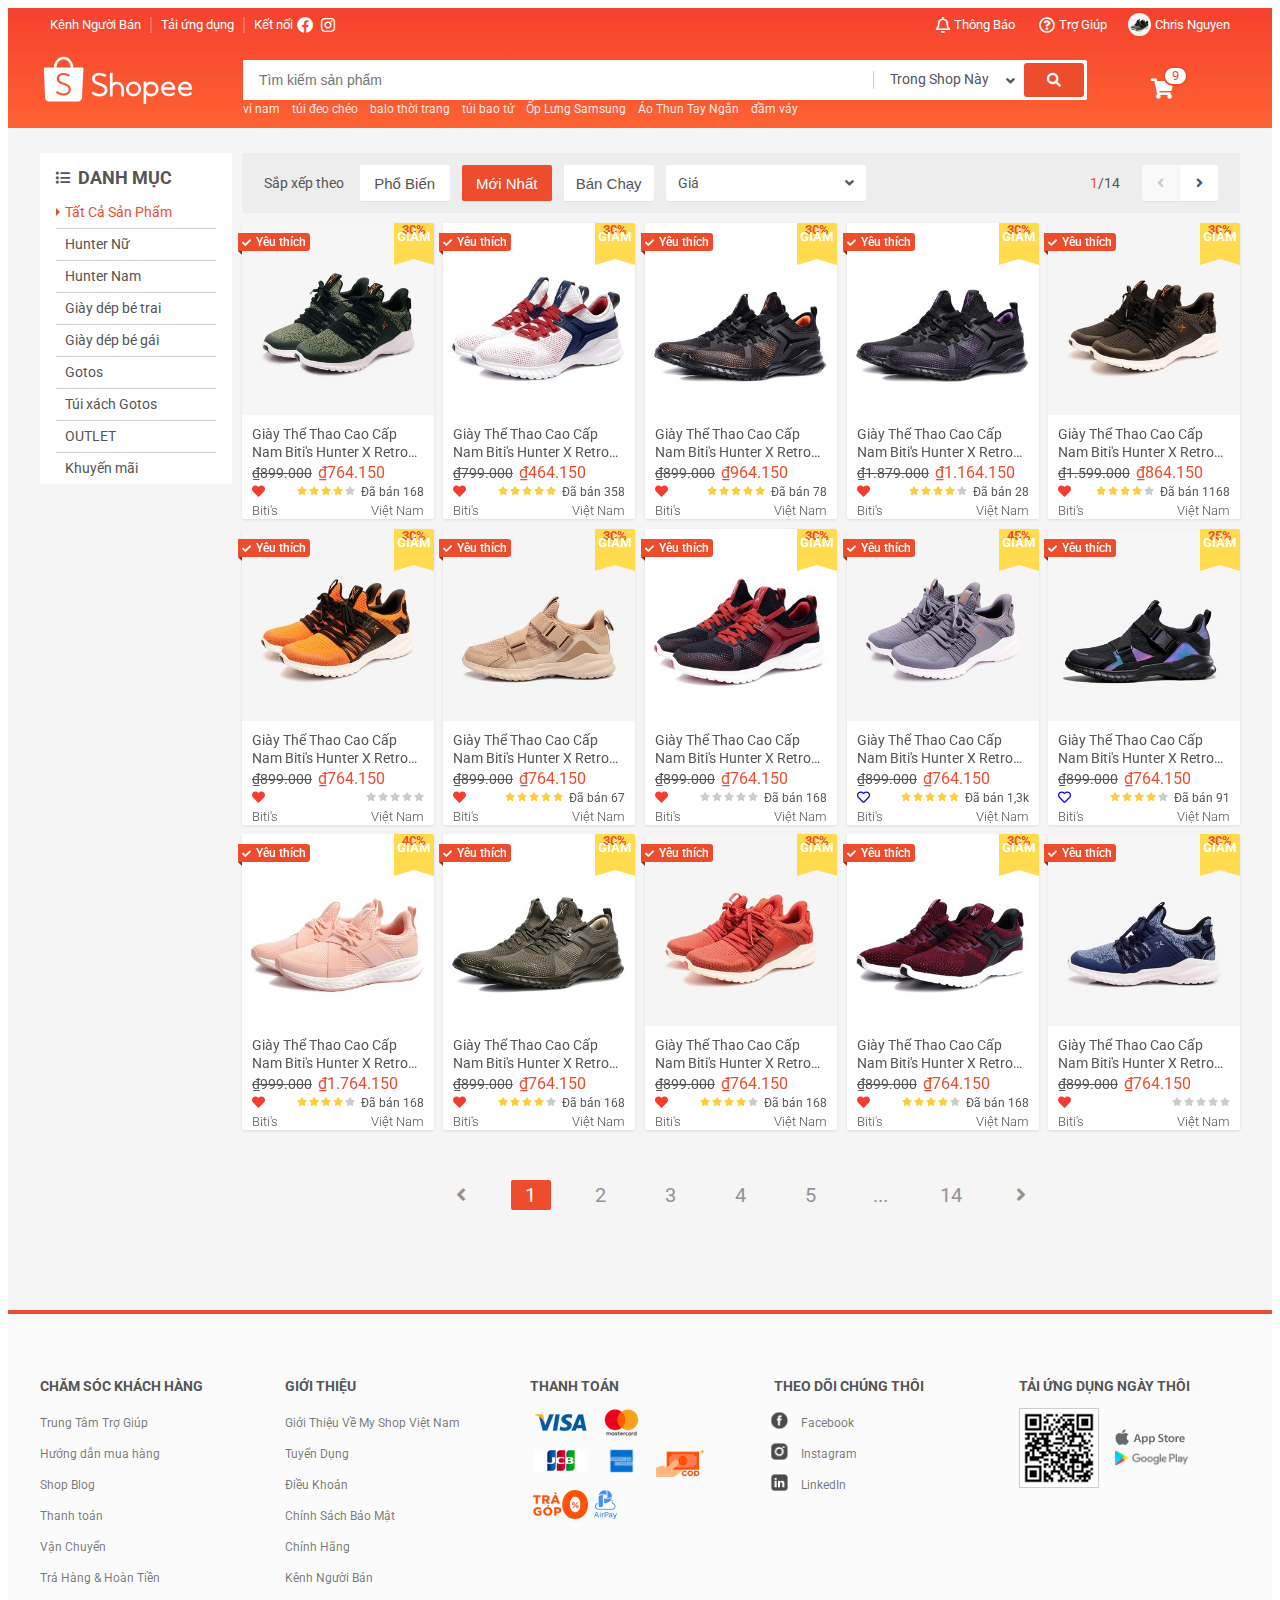
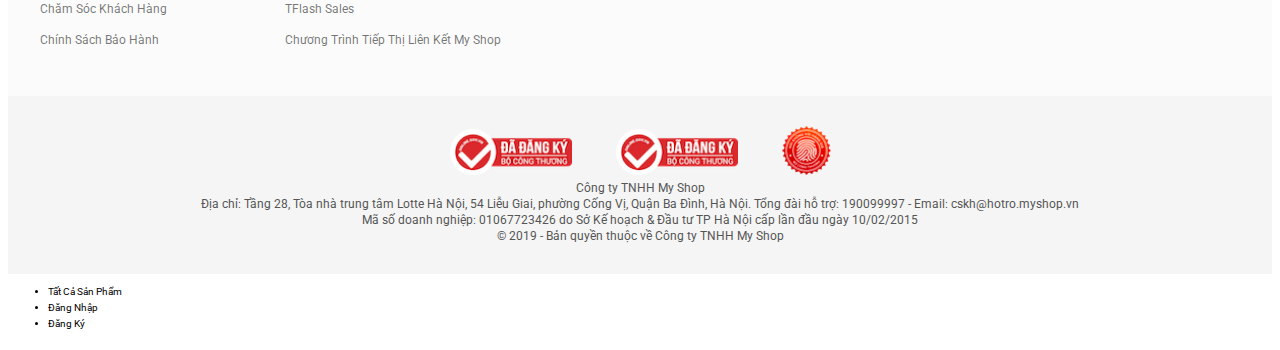
==== index.html @ cb1a126b "upload source" ====
<!DOCTYPE html>
<html lang="en">

<head>
    <meta charset="UTF-8">
    <meta name="viewport" content="width=device-width, initial-scale=1.0">
    <title>My Shop</title>
    <link rel="shortcut icon" href="assets/img/favicon.ico">
    <link href="https://fonts.googleapis.com/css?family=Roboto:300,400,500,700&display=swap" rel="stylesheet">
    <link rel="stylesheet" href="https://cdnjs.cloudflare.com/ajax/libs/normalize/8.0.1/normalize.min.css">
    <link rel="stylesheet" href="assets/fonts/fontawesome-free-5.12.1/css/all.min.css">
    <link rel="stylesheet" href="assets/css/base.css">
    <link rel="stylesheet" href="assets/css/main.css">
    <link rel="stylesheet" href="assets/css/grid.css">
    <link rel="stylesheet" href="assets/css/responsive.css">
</head>

<body>
    <div class="app">
        <header class="header">
            <div class="grid wide">
                <nav class="header__navbar hide-on-mobile-tablet">
                    <ul class="header__navbar-list">
                        <li class="header__navbar-item header__navbar-item--separate">
                            <a href="#" class="header__navbar-item-link">Kênh Người Bán</a>
                        </li>
                        <li class="header__navbar-item header__navbar-item--separate header__navbar-has-qr-code">
                            <a href="#" class="header__navbar-item-link">Tải ứng dụng</a>
                            <!-- Header QR CODE -->
                            <div class="header__qr-code">
                                <img src="assets/img/QR_code.png" alt="QR_code" class="header__qr-code-img">
                                <div class="header__qr-code-apps">
                                    <a href="#" class="qr-code__link" target="_blank">
                                        <img src="assets/img/google_play.png" alt="google_play"
                                            class="dowload-google-play">
                                    </a>
                                    <a href="#" class="qr-code__link" target="_blank">
                                        <img src="assets/img/app_store.png" alt="app_store" class="dowload-app-store">
                                    </a>
                                </div>
                            </div>
                        </li>
                        <li class="header__navbar-item">Kết nối
                            <a href="#" class="header__navbar-item-link" title="Kết nối Facebook">
                                <i class="fab fa-facebook header__navbar-icon "></i>
                            </a>
                            <a href="#" class="header__navbar-item-link" title="Kết nối Instagram">
                                <i class="fab fa-instagram header__navbar-icon"></i>
                            </a>
                        </li>
                    </ul>
                    <ul class="header__navbar-list">
                        <!-- Header notification -->
                        <li class="header__navbar-item">
                            <a href="#" class="header__navbar-item-link">
                                <i class="far fa-bell header__navbar-icon "></i>
                                Thông Báo
                            </a>
                            <div class="header__notify">
                                <header class="header__notify-header">
                                    <h3>Thông Báo Mới Nhận</h3>
                                </header>
                                <ul class="header__notify-list">
                                    <!-- Notification Item -->
                                    <li class="header__notify-item header__notify-item--viewed">
                                        <a href="#" class="header__notify-link">
                                            <img src="assets/img/notify-4.PNG" alt="" class="header__notify-img">
                                            <div class="header__notify-info">
                                                <span class="header__notify-title">
                                                    Thay đổi DIỆN MẠO, tạo sự NỔI BẬT
                                                </span>
                                                <span class="header__notify-description">📌 Bạn muốn tự trang trí cho
                                                    Shop với nét độc đáo riêng?
                                                    📌 Bạn muốn Shop đẹp rạng ngời trên Shopee để Thêm Khách - Tăng
                                                    Sale?
                                                    📌Tận dụng ngay tính năng Trang trí Shop - một tính năng cho phép
                                                    bạn tự do trang trí Shop theo phong cách sáng tạo của riêng bạn.
                                                    Hãy là shop đầu tiên NỔI BẬT nhất khi sử dụng tính năng "Trang Trí
                                                    Shop".
                                                    👉TÌM HIỂU NGAY và BẮT TAY TRANG TRÍ THÔI!</span>
                                            </div>
                                        </a>
                                    </li>
                                    <!-- Notification Item -->
                                    <li class="header__notify-item header__notify-item--viewed">
                                        <a href="#" class="header__notify-link">
                                            <img src="assets/img/notify-1.PNG" alt="" class="header__notify-img">
                                            <div class="header__notify-info">
                                                <span class="header__notify-title">4 mã Freeship đã vào ví | Xài
                                                    ngay!</span>
                                                <span class="header__notify-description">🚛 Áp dụng cho gian hàng
                                                    Freeship Extra
                                                    😱 2 mã mọi hình thức thanh toán
                                                    💙 2 mã thanh toán qua AirPay
                                                    🙌 Freeship 20K cho đơn 50K | 70K cho đơn 300K</span>
                                            </div>
                                        </a>
                                    </li>
                                    <!-- Notification Item -->
                                    <li class="header__notify-item">
                                        <a href="#" class="header__notify-link">
                                            <img src="assets/img/notify-2.PNG" alt="" class="header__notify-img">
                                            <div class="header__notify-info">
                                                <span class="header__notify-title">Siêu hội NowFood 0Đ giao tận
                                                    nhà!</span>
                                                <span class="header__notify-description">
                                                    💯 FOODDAY Giảm 100% tới 25k cho BST quán ngon | 🥤 15,000 ly
                                                    Sharetea giá 1Đ | 🍢 BST 10K-20K-30K | 🙌 Ngồi tại gia, giao món
                                                    ngon tận nhà
                                                </span>
                                            </div>
                                        </a>
                                    </li>
                                    <!-- Notification Item -->
                                    <li class="header__notify-item header__notify-item--viewed">
                                        <a href="#" class="header__notify-link">
                                            <img src="assets/img/notify-3.PNG" alt="" class="header__notify-img">
                                            <div class="header__notify-info">
                                                <span class="header__notify-title">Quà tặng Shopee mở Voucher 30K</span>
                                                <span class="header__notify-description">
                                                    ⏳ Mỗi tiếng 1 click đổi cơ hội:
                                                    ✅ Mã giảm 30K đơn từ 99K mua balo Vitas
                                                    ✅ 90% rinh 100 Xu cực đã!
                                                </span>
                                            </div>
                                        </a>
                                    </li>
                                    <!-- Notification Item -->
                                    <li class="header__notify-item">
                                        <a href="#" class="header__notify-link">
                                            <img src="assets/img/notify-5.PNG" alt="" class="header__notify-img">
                                            <div class="header__notify-info">
                                                <span class="header__notify-title">Bạn vừa nhập được 03 voucher nạp tiền
                                                    điện thoại 10K từ AirPay!</span>
                                                <span class="header__notify-description">
                                                    Nhà mạng Mobifone khuyến mãi, AirPay tặng thêm bạn 03 mã giảm ngay
                                                    10K cho đơn hàng nạp tiền điện thoại bất kỳ khi thanh toán qua
                                                    AirPay nè! Mã đã có sẵn trong Ví Voucher của bạn, nhấn vào đây để
                                                    mua ngay và đừng quên hạn sử dụng voucher chỉ trong ngày 18/03/2020
                                                    thôi!
                                                </span>
                                            </div>
                                        </a>
                                    </li>
                                </ul>
                                <footer class="notify-footer">
                                    <a href="#" class="notify-footer__btn">Xem Tất Cả</a>
                                </footer>
                            </div>
                        </li>
                        <li class="header__navbar-item">
                            <a href="#" class="header__navbar-item-link">
                                <i class="far fa-question-circle header__navbar-icon "></i>
                                Trợ Giúp
                            </a>
                        </li>

                        <!-- Login and Register -->
                        <!-- <li class="header__navbar-item header__navbar-item--separate">
                            <a href="#" class="header__navbar-item-link ">Đăng Ký</a>
                        </li>
                        <li class="header__navbar-item">
                            <a href="#" class="header__navbar-item-link">Đăng Nhập</a>
                        </li> -->

                        <!-- Login User -->
                        <li class="header__navbar-item header__navbar-user">
                            <a href="index.html" class="header__navbar-item-link">
                                <img class="header__navbar-user-img" src="assets/img/Giay_Bitis_14.jpg" alt="">
                                <span class="header__navbar-user-name">Chris Nguyen</span>

                                <ul class="header__navbar-user-menu">
                                    <li class="header__navbar-user-item">
                                        <a href="#" class="header__navbar-user-item--link">Tài khoản của tôi</a>
                                    </li>
                                    <li class="header__navbar-user-item">
                                        <a href="#" class="header__navbar-user-item--link">Đơn mua</a>
                                    </li>
                                    <li class="header__navbar-user-item">
                                        <a href="#" class="header__navbar-user-item--link">Đăng xuất</a>
                                    </li>
                                </ul>
                            </a>
                        </li>

                    </ul>
                </nav>

                <!-- Header with search -->
                <div class="header-with-search">
                    <label for="mobile-search-checkbox" class="header__mobile-search">
                        <i class="fas fa-search header__mobile-search-icon"></i>
                    </label>
                    <div class="header__logo hide-on-tablet">
                        <a href="/index.html" class="header__logo-link">
                            <svg class="header__logo-img" viewBox="0 0 192 65">
                                <g fill-rule="evenodd">
                                    <path fill="#fff"
                                        d="M35.6717403 44.953764c-.3333497 2.7510509-2.0003116 4.9543414-4.5823845 6.0575984-1.4379707.6145919-3.36871.9463856-4.896954.8421628-2.3840266-.0911143-4.6237865-.6708937-6.6883352-1.7307424-.7375522-.3788551-1.8370513-1.1352759-2.6813095-1.8437757-.213839-.1790053-.239235-.2937577-.0977428-.4944671.0764015-.1151823.2172535-.3229831.5286218-.7791994.45158-.6616533.5079208-.7446018.5587128-.8221779.14448-.2217688.3792333-.2411091.6107855-.0588804.0243289.0189105.0243289.0189105.0426824.0333083.0379873.0294402.0379873.0294402.1276204.0990653.0907002.0706996.14448.1123887.166248.1287205 2.2265285 1.7438508 4.8196989 2.7495466 7.4376251 2.8501162 3.6423042-.0496401 6.2615109-1.6873341 6.7308041-4.2020035.5160305-2.7675977-1.6565047-5.1582742-5.9070334-6.4908212-1.329344-.4166762-4.6895175-1.7616869-5.3090528-2.1250697-2.9094471-1.7071043-4.2697358-3.9430584-4.0763845-6.7048539.296216-3.8283059 3.8501677-6.6835796 8.340785-6.702705 2.0082079-.004083 4.0121475.4132378 5.937338 1.2244562.6816382.2873109 1.8987274.9496089 2.3189359 1.2633517.2420093.1777159.2898136.384872.1510957.60836-.0774686.12958-.2055158.3350171-.4754821.7632974l-.0029878.0047276c-.3553311.5640922-.3664286.5817134-.447952.7136572-.140852.2144625-.3064598.2344475-.5604202.0732783-2.0600669-1.3839063-4.3437898-2.0801572-6.8554368-2.130442-3.126914.061889-5.4706057 1.9228561-5.6246892 4.4579402-.0409751 2.2896772 1.676352 3.9613243 5.3858811 5.2358503 7.529819 2.4196871 10.4113092 5.25648 9.869029 9.7292478M26.3725216 5.42669372c4.9022893 0 8.8982174 4.65220288 9.0851664 10.47578358H17.2875686c.186949-5.8235807 4.1828771-10.47578358 9.084953-10.47578358m25.370857 11.57065968c0-.6047069-.4870064-1.0948761-1.0875481-1.0948761h-11.77736c-.28896-7.68927544-5.7774923-13.82058185-12.5059489-13.82058185-6.7282432 0-12.2167755 6.13130641-12.5057355 13.82058185l-11.79421958.0002149c-.59136492.0107446-1.06748731.4968309-1.06748731 1.0946612 0 .0285807.00106706.0569465.00320118.0848825H.99995732l1.6812605 37.0613963c.00021341.1031483.00405483.2071562.01173767.3118087.00170729.0236381.003628.0470614.00554871.0704847l.00362801.0782207.00405483.004083c.25545428 2.5789222 2.12707837 4.6560709 4.67201764 4.7519129l.00576212.0055872h37.4122078c.0177132.0002149.0354264.0004298.0531396.0004298.0177132 0 .0354264-.0002149.0531396-.0004298h.0796027l.0017073-.0015043c2.589329-.0706995 4.6867431-2.1768587 4.9082648-4.787585l.0012805-.0012893.0017073-.0350275c.0021341-.0275062.0040548-.0547975.0057621-.0823037.0040548-.065757.0068292-.1312992.0078963-.1964115l1.8344904-37.207738h-.0012805c.001067-.0186956.0014939-.0376062.0014939-.0565167M176.465457 41.1518926c.720839-2.3512494 2.900423-3.9186779 5.443734-3.9186779 2.427686 0 4.739107 1.6486899 5.537598 3.9141989l.054826.1556978h-11.082664l.046506-.1512188zm13.50267 3.4063683c.014933.0006399.014933.0006399.036906.0008531.021973-.0002132.021973-.0002132.044372-.0008531.53055-.0243144.950595-.4766911.950595-1.0271786 0-.0266606-.000853-.0496953-.00256-.0865936.000427-.0068251.000427-.020262.000427-.0635588 0-5.1926268-4.070748-9.4007319-9.09145-9.4007319-5.020488 0-9.091235 4.2081051-9.091235 9.4007319 0 .3871116.022399.7731567.067838 1.1568557l.00256.0204753.01408.1013102c.250022 1.8683731 1.047233 3.5831812 2.306302 4.9708108-.00064-.0006399.00064.0006399.007253.0078915 1.396026 1.536289 3.291455 2.5833031 5.393601 2.9748936l.02752.0053321v-.0027727l.13653.0228215c.070186.0119439.144211.0236746.243409.039031 2.766879.332724 5.221231-.0661182 7.299484-1.1127057.511777-.2578611.971928-.5423827 1.37064-.8429007.128211-.0968312.243622-.1904632.34346-.2781231.051412-.0452164.092372-.083181.114131-.1051493.468898-.4830897.498124-.6543572.215249-1.0954297-.31146-.4956734-.586228-.9179769-.821744-1.2675504-.082345-.1224254-.154023-.2267215-.214396-.3133151-.033279-.0475624-.033279-.0475624-.054399-.0776356-.008319-.0117306-.008319-.0117306-.013866-.0191956l-.00256-.0038391c-.256208-.3188605-.431565-.3480805-.715933-.0970445-.030292.0268739-.131624.1051493-.14997.1245582-1.999321 1.775381-4.729508 2.3465571-7.455854 1.7760208-.507724-.1362888-.982595-.3094759-1.419919-.5184948-1.708127-.8565509-2.918343-2.3826022-3.267563-4.1490253l-.02752-.1394881h13.754612zM154.831964 41.1518926c.720831-2.3512494 2.900389-3.9186779 5.44367-3.9186779 2.427657 0 4.739052 1.6486899 5.537747 3.9141989l.054612.1556978h-11.082534l.046505-.1512188zm13.502512 3.4063683c.015146.0006399.015146.0006399.037118.0008531.02176-.0002132.02176-.0002132.044159-.0008531.530543-.0243144.950584-.4766911.950584-1.0271786 0-.0266606-.000854-.0496953-.00256-.0865936.000426-.0068251.000426-.020262.000426-.0635588 0-5.1926268-4.070699-9.4007319-9.091342-9.4007319-5.020217 0-9.091343 4.2081051-9.091343 9.4007319 0 .3871116.022826.7731567.068051 1.1568557l.00256.0204753.01408.1013102c.250019 1.8683731 1.04722 3.5831812 2.306274 4.9708108-.00064-.0006399.00064.0006399.007254.0078915 1.396009 1.536289 3.291417 2.5833031 5.393538 2.9748936l.027519.0053321v-.0027727l.136529.0228215c.070184.0119439.144209.0236746.243619.039031 2.766847.332724 5.22117-.0661182 7.299185-1.1127057.511771-.2578611.971917-.5423827 1.370624-.8429007.128209-.0968312.243619-.1904632.343456-.2781231.051412-.0452164.09237-.083181.11413-.1051493.468892-.4830897.498118-.6543572.215246-1.0954297-.311457-.4956734-.586221-.9179769-.821734-1.2675504-.082344-.1224254-.154022-.2267215-.21418-.3133151-.033492-.0475624-.033492-.0475624-.054612-.0776356-.008319-.0117306-.008319-.0117306-.013866-.0191956l-.002346-.0038391c-.256419-.3188605-.431774-.3480805-.716138-.0970445-.030292.0268739-.131623.1051493-.149969.1245582-1.999084 1.775381-4.729452 2.3465571-7.455767 1.7760208-.507717-.1362888-.982582-.3094759-1.419902-.5184948-1.708107-.8565509-2.918095-2.3826022-3.267311-4.1490253l-.027733-.1394881h13.754451zM138.32144123 49.7357905c-3.38129629 0-6.14681004-2.6808521-6.23169343-6.04042014v-.31621743c.08401943-3.35418649 2.85039714-6.03546919 6.23169343-6.03546919 3.44242097 0 6.23320537 2.7740599 6.23320537 6.1960534 0 3.42199346-2.7907844 6.19605336-6.23320537 6.19605336m.00172791-15.67913203c-2.21776751 0-4.33682838.7553485-6.03989586 2.140764l-.19352548.1573553V34.6208558c0-.4623792-.0993546-.56419733-.56740117-.56419733h-2.17651376c-.47409424 0-.56761716.09428403-.56761716.56419733v27.6400724c0 .4539841.10583425.5641973.56761716.5641973h2.17651376c.46351081 0 .56740117-.1078454.56740117-.5641973V50.734168l.19352548.1573553c1.70328347 1.3856307 3.82234434 2.1409792 6.03989586 2.1409792 5.27140956 0 9.54473746-4.2479474 9.54473746-9.48802964 0-5.239867-4.2733279-9.48781439-9.54473746-9.48781439M115.907646 49.5240292c-3.449458 0-6.245805-2.7496948-6.245805-6.1425854 0-3.3928907 2.79656-6.1427988 6.245805-6.1427988 3.448821 0 6.24538 2.7499081 6.24538 6.1427988 0 3.3926772-2.796346 6.1425854-6.24538 6.1425854m.001914-15.5438312c-5.28187 0-9.563025 4.2112903-9.563025 9.4059406 0 5.1944369 4.281155 9.4059406 9.563025 9.4059406 5.281657 0 9.562387-4.2115037 9.562387-9.4059406 0-5.1946503-4.280517-9.4059406-9.562387-9.4059406M94.5919049 34.1890939c-1.9281307 0-3.7938902.6198995-5.3417715 1.7656047l-.188189.1393105V23.2574169c0-.4254677-.1395825-.5643476-.5649971-.5643476h-2.2782698c-.4600414 0-.5652122.1100273-.5652122.5643476v29.2834155c0 .443339.1135587.5647782.5652122.5647782h2.2782698c.4226187 0 .5649971-.1457701.5649971-.5647782v-9.5648406c.023658-3.011002 2.4931278-5.4412923 5.5299605-5.4412923 3.0445753 0 5.516841 2.4421328 5.5297454 5.4630394v9.5430935c0 .4844647.0806524.5645628.5652122.5645628h2.2726775c.481764 0 .565212-.0824666.565212-.5645628v-9.5710848c-.018066-4.8280677-4.0440197-8.7806537-8.9328471-8.7806537M62.8459442 47.7938061l-.0053397.0081519c-.3248668.4921188-.4609221.6991347-.5369593.8179812-.2560916.3812097-.224267.551113.1668119.8816949.91266.7358184 2.0858968 1.508535 2.8774525 1.8955369 2.2023021 1.076912 4.5810275 1.646045 7.1017886 1.6975309 1.6283921.0821628 3.6734936-.3050536 5.1963734-.9842376 2.7569891-1.2298679 4.5131066-3.6269626 4.8208863-6.5794607.4985136-4.7841067-2.6143125-7.7747902-10.6321784-10.1849709l-.0021359-.0006435c-3.7356476-1.2047686-5.4904836-2.8064071-5.4911243-5.0426086.1099976-2.4715346 2.4015793-4.3179454 5.4932602-4.4331449 2.4904317.0062212 4.6923065.6675996 6.8557356 2.0598624.4562232.2767364.666607.2256796.9733188-.172263.035242-.0587797.1332787-.2012238.543367-.790093l.0012815-.0019308c.3829626-.5500403.5089793-.7336731.5403767-.7879478.258441-.4863266.2214903-.6738208-.244985-1.0046173-.459427-.3290803-1.7535544-1.0024722-2.4936356-1.2978721-2.0583439-.8211991-4.1863175-1.2199998-6.3042524-1.1788111-4.8198184.1046878-8.578747 3.2393171-8.8265087 7.3515337-.1572005 2.9703036 1.350301 5.3588174 4.5000778 7.124567.8829712.4661613 4.1115618 1.6865902 5.6184225 2.1278667 4.2847814 1.2547527 6.5186944 3.5630343 6.0571315 6.2864205-.4192725 2.4743234-3.0117991 4.1199394-6.6498372 4.2325647-2.6382344-.0549182-5.2963324-1.0217793-7.6043603-2.7562084-.0115337-.0083664-.0700567-.0519149-.1779185-.1323615-.1516472-.1130543-.1516472-.1130543-.1742875-.1300017-.4705335-.3247898-.7473431-.2977598-1.0346184.1302162-.0346012.0529875-.3919333.5963776-.5681431.8632459">
                                    </path>
                                </g>
                            </svg>
                        </a>
                    </div>

                    <input type="checkbox" hidden id="mobile-search-checkbox" class="header__search-checkbox">
                    <div class="header__search">
                        <div class="header__search-input-wrap">
                            <input type="text" class="header__search-input" placeholder="Tìm kiếm sản phẩm">

                            <!-- Search History -->
                            <div class="header__search-history">
                                <h3 class="header__search-history-heading">Lịch sử Tìm kiếm</h3>
                                <ul class="header__search-history-list">
                                    <li class="header__search-history-item">
                                        <a href="#" class="footer-list__item-link">Túi đeo chéo</a>
                                    </li>
                                    <li class="header__search-history-item">
                                        <a href="#" class="footer-list__item-link">Áo thun nam</a>
                                    </li>
                                    <li class="header__search-history-item">
                                        <a href="#" class="footer-list__item-link">Đồng hồ dây da</a>
                                    </li>
                                </ul>
                            </div>
                        </div>
                        <div class="header__search-select">
                            <span class="header__search-select-label">Trong Shop Này</span>
                            <i class="header__search-select-icon fas fa-angle-down"></i>
                            <ul class="header__search-option">
                                <li class="header__search-option-item header__search-option-item--active">
                                    <a href="#" class="footer-list__item-link">
                                        <span>Trong Shop Này</span>
                                        <i class="fas fa-check"></i>
                                    </a>
                                </li>
                                <li class="header__search-option-item">
                                    <a href="#" class="footer-list__item-link">
                                        <span>Trong Shoppe</span>
                                        <i class="fas fa-check"></i>
                                    </a>
                                </li>
                            </ul>
                        </div>
                        <button class="header__search-btn">
                            <i class="header__search-btn-icon fas fa-search"></i>
                        </button>

                    </div>

                    <!-- Cart -->
                    <div class="header__cart">
                        <div class="header__cart-wrap">
                            <label for="cart-checkbox-input" class="header__cart-label">
                                <i class="header__cart-icon fas fa-shopping-cart"></i>
                                <span class="header__cart-notice">9</span>
                            </label>

                            <!-- No cart : header__cart-list--no-cart-->
                            <!-- Has products: header__cart-list-has-cart-->
                            <input type="checkbox" hidden id="cart-checkbox-input" class="header__cart-checkbox">
                            <div class="header__cart-list header__cart-list-has-cart">
                                <img src="assets/img/no_cart.png" alt="no_cart" class="header__cart-no-cart-img">
                                <span class="header__cart-list-no-cart-msg">Chưa Có Sản Phẩm</span>

                                <!-- Has products -->
                                <ul class="header__cart-list-item">
                                    <h4 class="header__cart-heading">Sản Phẩm Mới Thêm</h4>
                                    <li class="header__cart-item">
                                        <img src="assets/img/Giay_Bitis_14.jpg" alt="" class="cart-item__img">
                                        <div class="cart-item__info">
                                            <div class="cart-item__info-first">
                                                <h5 class="cart-item__info-title">Giày Thể Thao Cao Cấp Nam Biti's
                                                    Hunter X Retro Essential Pack DSUH00800TRG (Trắng)</h5>
                                                <p>
                                                    <span class="cart-item__info-price">₫764.150</span>
                                                    <span class="cart-item__info-multiply">x</span>
                                                    <span class="cart-item__info-quantity">3</span>
                                                </p>
                                            </div>
                                            <div class="cart-item__info-last">
                                                <span class="cart-item__info-classify">Phân loại hàng:
                                                    Trắng,M</span>
                                                <button class="cart-item__btn-delete">Xoá</button>
                                            </div>
                                        </div>
                                    </li>
                                    
                                    <li class="header__cart-item">
                                        <img src="https://cf.shopee.vn/file/f8cf99723b0c13de06d5f892377c94c2_tn" alt=""
                                            class="cart-item__img">
                                        <div class="cart-item__info">
                                            <div class="cart-item__info-first">
                                                <h5 class="cart-item__info-title">Thùng bia Tiger 24 lon 330ml</h5>
                                                <p>
                                                    <span class="cart-item__info-price">₫328.000</span>
                                                </p>
                                            </div>
                                            <div class="cart-item__info-last">
                                                <span class="cart-item__info-classify">Phân loại hàng: Tiger nâu</span>
                                                <button class="cart-item__btn-delete">Xoá</button>
                                            </div>
                                        </div>
                                    </li>
                                    <li class="header__cart-item">
                                        <img src="https://cf.shopee.vn/file/b528289cd5873bfbfc674e14f6c4cfd9_tn" alt=""
                                            class="cart-item__img">
                                        <div class="cart-item__info">
                                            <div class="cart-item__info-first">
                                                <h5 class="cart-item__info-title">(TREND) Túi đeo chéo ADD Phản quang 3D
                                                    Diamond Cao cấp -Túi bao tử-Thời trang-Phong cách-Cá tính(622-45)
                                                </h5>
                                                <p>
                                                    <span class="cart-item__info-price">₫135.000</span>
                                                </p>
                                            </div>
                                            <div class="cart-item__info-last">
                                                <span class="cart-item__info-classify">Phân loại hàng: Đen</span>
                                                <button class="cart-item__btn-delete">Xoá</button>
                                            </div>
                                        </div>
                                    </li>
                                    <li class="header__cart-item">
                                        <img src="https://cf.shopee.vn/file/72613cd1aab9daa0de87477ceef6429a_tn" alt=""
                                            class="cart-item__img">
                                        <div class="cart-item__info">
                                            <div class="cart-item__info-first">
                                                <h5 class="cart-item__info-title">Áo Sơ Mi Nam trắng dài tay Hàn
                                                    Quốc
                                                    form body, vải lụa Thái chống nhăn [Thời Trang Nam]</h5>
                                                <p>
                                                    <span class="cart-item__info-price">₫79.000</span>
                                                    <span class="cart-item__info-multiply">x</span>
                                                    <span class="cart-item__info-quantity">3</span>
                                                </p>
                                            </div>
                                            <div class="cart-item__info-last">
                                                <span class="cart-item__info-classify">Phân loại hàng:
                                                    Trắng,M</span>
                                                <button class="cart-item__btn-delete">Xoá</button>
                                            </div>
                                        </div>
                                    </li>
                                    <li class="header__cart-item">
                                        <img src="https://cf.shopee.vn/file/f8cf99723b0c13de06d5f892377c94c2_tn" alt=""
                                            class="cart-item__img">
                                        <div class="cart-item__info">
                                            <div class="cart-item__info-first">
                                                <h5 class="cart-item__info-title">Thùng bia Tiger 24 lon 330ml</h5>
                                                <p>
                                                    <span class="cart-item__info-price">₫328.000</span>
                                                </p>
                                            </div>
                                            <div class="cart-item__info-last">
                                                <span class="cart-item__info-classify">Phân loại hàng: Tiger nâu</span>
                                                <button class="cart-item__btn-delete">Xoá</button>
                                            </div>
                                        </div>
                                    </li>
                                    <li class="header__cart-item">
                                        <img src="https://cf.shopee.vn/file/b528289cd5873bfbfc674e14f6c4cfd9_tn" alt=""
                                            class="cart-item__img">
                                        <div class="cart-item__info">
                                            <div class="cart-item__info-first">
                                                <h5 class="cart-item__info-title">(TREND) Túi đeo chéo ADD Phản quang 3D
                                                    Diamond Cao cấp -Túi bao tử-Thời trang-Phong cách-Cá tính(622-45)
                                                </h5>
                                                <p>
                                                    <span class="cart-item__info-price">₫135.000</span>
                                                </p>
                                            </div>
                                            <div class="cart-item__info-last">
                                                <span class="cart-item__info-classify">Phân loại hàng: Đen</span>
                                                <button class="cart-item__btn-delete">Xoá</button>
                                            </div>
                                        </div>
                                    </li>
                                    <button class="btn btn-primary">Xem Giỏ Hàng</button>
                                </ul>
                            </div>
                        </div>
                    </div>
                </div>
                <!-- List tags keyword -->
                <div class="hot-words hide-on-mobile-tablet">
                    <div class="hot-words__list">
                        <a class="hot-words__item" href="#">ví nam</a>
                        <a class="hot-words__item" href="#">túi đeo chéo</a>
                        <a class="hot-words__item" href="#">balo thời trang</a>
                        <a class="hot-words__item" href="#">túi bao tử</a>
                        <a class="hot-words__item" href="#">Ốp Lưng Samsung</a>
                        <a class="hot-words__item" href="#">Áo Thun Tay Ngắn</a>
                        <a class="hot-words__item" href="#">đầm váy</a>
                    </div>
                </div>
            </div>
            <ul class="header__sort-bar">
                <li class="header__sort-bar-item">
                    <a href="#" class="header__sort-bar-link">Liên Quan</a>
                </li>
                <li class="header__sort-bar-item header__sort-bar-item--active">
                    <a href="#" class="header__sort-bar-link">Mới Nhất</a>
                </li>
                <li class="header__sort-bar-item">
                    <a href="#" class="header__sort-bar-link">Bán Chạy</a>
                </li>
                <li class="header__sort-bar-item">
                    <a href="#" class="header__sort-bar-link">Giá</a>
                </li>
            </ul>
        </header>

        <div class="app__container">
            <div class="grid wide">
                <div class="row sm-gutter app__content">
                    <div class="col l-2 m-0 c-0">
                        <nav class="category">
                            <h3 class="category__heading">
                                <i class="fas fa-list category__heading-icon"></i>
                                <span>Danh Mục</span>
                            </h3>
                            <ul class="category-list">
                                <li class="category-item category-item--active">
                                    <a href="#" class="category-item__link">Tất Cả Sản Phẩm</a>
                                </li>
                                <li class="category-item">
                                    <a href="#" class="category-item__link">Hunter Nữ</a>
                                </li>
                                <li class="category-item">
                                    <a href="#" class="category-item__link">Hunter Nam</a>
                                </li>
                                <li class="category-item">
                                    <a href="#" class="category-item__link">Giày dép bé trai</a>
                                </li>
                                <li class="category-item">
                                    <a href="#" class="category-item__link">Giày dép bé gái</a>
                                </li>
                                <li class="category-item">
                                    <a href="#" class="category-item__link">Gotos</a>
                                </li>
                                <li class="category-item">
                                    <a href="#" class="category-item__link">Túi xách Gotos</a>
                                </li>
                                <li class="category-item">
                                    <a href="#" class="category-item__link">OUTLET</a>
                                </li>
                                <li class="category-item">
                                    <a href="#" class="category-item__link">Khuyến mãi</a>
                                </li>
                            </ul>
                        </nav>
                    </div>

                    <div class="col l-10 m-12 c-12">
                        <div class="home-filter hide-on-mobile-tablet">
                            <span class="home-filter__label">Sắp xếp theo</span>
                            <button class="home-filter__btn btn">Phổ Biến</button>
                            <button class="home-filter__btn btn btn-primary">Mới Nhất</button>
                            <button class="home-filter__btn btn">Bán Chạy</button>

                            <div class="select-input">
                                <span class="select-input__label">Giá</span>
                                <i class="fas fa-angle-down select-input__icon"></i>

                                <!-- List option -->
                                <ul class="select-input__list">
                                    <li class="select-input__item">
                                        <a href="#" class="select-input__link">Giá: Thấp đến Cao</a>
                                        <a href="#" class="select-input__link">Giá: Cao đến Thấp</a>
                                    </li>
                                </ul>
                            </div>

                            <div class="home-filter__page">
                                <span class="home-filter__page-number">
                                    <span class="home-filter__page-current">1</span><span
                                        class="home-filter__page-last">/14</span>
                                </span>
                                <div class="home-filter__page-control">
                                    <a href="#" class="home-filter__page-btn home-filter__page-btn--disable">
                                        <i class="fas fa-angle-left"></i>
                                    </a>
                                    <a href="#" class="home-filter__page-btn">
                                        <i class="fas fa-angle-right"></i>
                                    </a>
                                </div>
                            </div>
                        </div>

                        <!-- Category Mobile -->
                        <nav class="mobile-category">
                            <ul class="mobile-category__list">
                                <li class="mobile-category__item">
                                    <a href="#" class="mobile-category__link">Dụng cụ & Thiết bị tiện ích</a>
                                </li>
                                <li class="mobile-category__item">
                                    <a href="#" class="mobile-category__link">Giày Thể Thao Hunter Nữ</a>
                                </li>
                                <li class="mobile-category__item">
                                    <a href="#" class="mobile-category__link">Giày Thể Thao Hunter Nam</a>
                                </li>
                                <li class="mobile-category__item">
                                    <a href="#" class="mobile-category__link">Giày dép bé trai SSQWQ</a>
                                </li>
                                <li class="mobile-category__item">
                                    <a href="#" class="mobile-category__link">Giày dép bé gái SSQWQ</a>
                                </li>
                                <li class="mobile-category__item">
                                    <a href="#" class="mobile-category__link">Khuyến mãi 25% - 50%</a>
                                </li>

                                <li class="mobile-category__item">
                                    <a href="#" class="mobile-category__link">Túi xách Gotos</a>
                                </li>
                                <li class="mobile-category__item">
                                    <a href="#" class="mobile-category__link">Túi xách Gotos</a>
                                </li>
                                <li class="mobile-category__item">
                                    <a href="#" class="mobile-category__link">Túi xách Gotos</a>
                                </li>
                            </ul>
                        </nav>

                        <!-- Product -->
                        <div class="product">
                            <div class="row sm-gutter">
                                <div class="col l-2-4 m-4 c-6">
                                    <!-- Product Item -->
                                    <div class="product-item">
                                        <a href="#" class="product-item__link">
                                            <div class="product-item__img"
                                                style="background-image: url('assets/img/Giay_Bitis_14.jpg');"></div>
                                            <h4 class="product-item__name">Giày Thể Thao Cao Cấp Nam Biti's Hunter X
                                                Retro
                                                Essential Pack DSUH00800TRG (Trắng)</h4>

                                            <div class="product-item__price">
                                                <span class="product-item__price-old">₫899.000</span>
                                                <span class="product-item__price-current">₫764.150</span>
                                            </div>
                                            <div class="product-item__action">

                                                <!-- Add class: product-item__like--liked -->
                                                <span class="product-item__like product-item__like--liked">
                                                    <i class="product-item__like-icon-no far fa-heart"></i>
                                                    <i class="product-item__like-icon-yes fas fa-heart"></i>
                                                </span>
                                                <div class="product-item__rating">
                                                    <i class="product-item__rating-star--gold fas fa-star"></i>
                                                    <i class="product-item__rating-star--gold fas fa-star"></i>
                                                    <i class="product-item__rating-star--gold fas fa-star"></i>
                                                    <i class="product-item__rating-star--gold fas fa-star"></i>
                                                    <i class="fas fa-star"></i>
                                                </div>
                                                <span class="product-item__sold">Đã bán 168</span>
                                            </div>
                                            <div class="product-item__origin">
                                                <span class="product-item__brand">Biti's</span>
                                                <span class="product-item__origin-name">Việt Nam</span>
                                            </div>

                                            <div class="product-item__favourite">
                                                <i class="fas fa-check"></i>
                                                <span>Yêu thích</span>
                                            </div>
                                            <div class="product-item__sale-off">
                                                <span class="product-item__sale-off-percent">30%</span>
                                                <span class="product-item__sale-off-label">Giảm</span>
                                            </div>
                                        </a>
                                    </div>
                                </div>

                                <div class="col l-2-4 m-4 c-6">
                                    <!-- Product Item -->
                                    <div class="product-item">
                                        <a href="#" class="product-item__link">
                                            <div class="product-item__img"
                                                style="background-image: url('assets/img/Giay_Bitis_0.jpg');"></div>
                                            <h4 class="product-item__name">Giày Thể Thao Cao Cấp Nam Biti's Hunter X
                                                Retro Essential Pack DSUH00800TRG (Trắng)</h4>

                                            <div class="product-item__price">
                                                <span class="product-item__price-old">₫799.000</span>
                                                <span class="product-item__price-current">₫464.150</span>
                                            </div>
                                            <div class="product-item__action">

                                                <!-- Add class: product-item__like--liked -->
                                                <span class="product-item__like product-item__like--liked">
                                                    <i class="product-item__like-icon-no far fa-heart"></i>
                                                    <i class="product-item__like-icon-yes fas fa-heart"></i>
                                                </span>
                                                <div class="product-item__rating">
                                                    <i class="product-item__rating-star--gold fas fa-star"></i>
                                                    <i class="product-item__rating-star--gold fas fa-star"></i>
                                                    <i class="product-item__rating-star--gold fas fa-star"></i>
                                                    <i class="product-item__rating-star--gold fas fa-star"></i>
                                                    <i class="product-item__rating-star--gold fas fa-star"></i>
                                                </div>
                                                <span class="product-item__sold">Đã bán 358</span>
                                            </div>
                                            <div class="product-item__origin">
                                                <span class="product-item__brand">Biti's</span>
                                                <span class="product-item__origin-name">Việt Nam</span>
                                            </div>

                                            <div class="product-item__favourite">
                                                <i class="fas fa-check"></i>
                                                <span>Yêu thích</span>
                                            </div>
                                            <div class="product-item__sale-off">
                                                <span class="product-item__sale-off-percent">30%</span>
                                                <span class="product-item__sale-off-label">Giảm</span>
                                            </div>
                                        </a>
                                    </div>
                                </div>

                                <div class="col l-2-4 m-4 c-6">
                                    <!-- Product Item -->
                                    <div class="product-item">
                                        <a href="#" class="product-item__link">
                                            <div class="product-item__img"
                                                style="background-image: url('assets/img/Giay_Bitis_1.jpg');"></div>
                                            <h4 class="product-item__name">Giày Thể Thao Cao Cấp Nam Biti's Hunter X
                                                Retro
                                                Essential Pack DSUH00800TRG (Trắng)</h4>

                                            <div class="product-item__price">
                                                <span class="product-item__price-old">₫899.000</span>
                                                <span class="product-item__price-current">₫964.150</span>
                                            </div>
                                            <div class="product-item__action">

                                                <!-- Add class: product-item__like--liked -->
                                                <span class="product-item__like product-item__like--liked">
                                                    <i class="product-item__like-icon-no far fa-heart"></i>
                                                    <i class="product-item__like-icon-yes fas fa-heart"></i>
                                                </span>
                                                <div class="product-item__rating">
                                                    <i class="product-item__rating-star--gold fas fa-star"></i>
                                                    <i class="product-item__rating-star--gold fas fa-star"></i>
                                                    <i class="product-item__rating-star--gold fas fa-star"></i>
                                                    <i class="product-item__rating-star--gold fas fa-star"></i>
                                                    <i class="product-item__rating-star--gold fas fas fa-star"></i>
                                                </div>
                                                <span class="product-item__sold">Đã bán 78</span>
                                            </div>
                                            <div class="product-item__origin">
                                                <span class="product-item__brand">Biti's</span>
                                                <span class="product-item__origin-name">Việt Nam</span>
                                            </div>

                                            <div class="product-item__favourite">
                                                <i class="fas fa-check"></i>
                                                <span>Yêu thích</span>
                                            </div>
                                            <div class="product-item__sale-off">
                                                <span class="product-item__sale-off-percent">30%</span>
                                                <span class="product-item__sale-off-label">Giảm</span>
                                            </div>
                                        </a>
                                    </div>
                                </div>

                                <div class="col l-2-4 m-4 c-6">
                                    <!-- Product Item -->
                                    <div class="product-item">
                                        <a href="#" class="product-item__link">
                                            <div class="product-item__img"
                                                style="background-image: url('assets/img/Giay_Bitis_2.jpg');"></div>
                                            <h4 class="product-item__name">Giày Thể Thao Cao Cấp Nam Biti's Hunter X
                                                Retro
                                                Essential Pack DSUH00800TRG (Trắng)</h4>

                                            <div class="product-item__price">
                                                <span class="product-item__price-old">₫1.879.000</span>
                                                <span class="product-item__price-current">₫1.164.150</span>
                                            </div>
                                            <div class="product-item__action">

                                                <!-- Add class: product-item__like--liked -->
                                                <span class="product-item__like product-item__like--liked">
                                                    <i class="product-item__like-icon-no far fa-heart"></i>
                                                    <i class="product-item__like-icon-yes fas fa-heart"></i>
                                                </span>
                                                <div class="product-item__rating">
                                                    <i class="product-item__rating-star--gold fas fa-star"></i>
                                                    <i class="product-item__rating-star--gold fas fa-star"></i>
                                                    <i class="product-item__rating-star--gold fas fa-star"></i>
                                                    <i class="product-item__rating-star--gold fas fa-star"></i>
                                                    <i class="fas fa-star"></i>
                                                </div>
                                                <span class="product-item__sold">Đã bán 28</span>
                                            </div>
                                            <div class="product-item__origin">
                                                <span class="product-item__brand">Biti's</span>
                                                <span class="product-item__origin-name">Việt Nam</span>
                                            </div>

                                            <div class="product-item__favourite">
                                                <i class="fas fa-check"></i>
                                                <span>Yêu thích</span>
                                            </div>
                                            <div class="product-item__sale-off">
                                                <span class="product-item__sale-off-percent">30%</span>
                                                <span class="product-item__sale-off-label">Giảm</span>
                                            </div>
                                        </a>
                                    </div>
                                </div>

                                <div class="col l-2-4 m-4 c-6">
                                    <!-- Product Item -->
                                    <div class="product-item">
                                        <a href="#" class="product-item__link">
                                            <div class="product-item__img"
                                                style="background-image: url('assets/img/Giay_Bitis_3.jpg');"></div>
                                            <h4 class="product-item__name">Giày Thể Thao Cao Cấp Nam Biti's Hunter X
                                                Retro
                                                Essential Pack DSUH00800TRG (Trắng)</h4>

                                            <div class="product-item__price">
                                                <span class="product-item__price-old">₫1.599.000</span>
                                                <span class="product-item__price-current">₫864.150</span>
                                            </div>
                                            <div class="product-item__action">

                                                <!-- Add class: product-item__like--liked -->
                                                <span class="product-item__like product-item__like--liked">
                                                    <i class="product-item__like-icon-no far fa-heart"></i>
                                                    <i class="product-item__like-icon-yes fas fa-heart"></i>
                                                </span>
                                                <div class="product-item__rating">
                                                    <i class="product-item__rating-star--gold fas fa-star"></i>
                                                    <i class="product-item__rating-star--gold fas fa-star"></i>
                                                    <i class="product-item__rating-star--gold fas fa-star"></i>
                                                    <i class="product-item__rating-star--gold fas fa-star"></i>
                                                    <i class="fas fa-star"></i>
                                                </div>
                                                <span class="product-item__sold">Đã bán 1168</span>
                                            </div>
                                            <div class="product-item__origin">
                                                <span class="product-item__brand">Biti's</span>
                                                <span class="product-item__origin-name">Việt Nam</span>
                                            </div>

                                            <div class="product-item__favourite">
                                                <i class="fas fa-check"></i>
                                                <span>Yêu thích</span>
                                            </div>
                                            <div class="product-item__sale-off">
                                                <span class="product-item__sale-off-percent">30%</span>
                                                <span class="product-item__sale-off-label">Giảm</span>
                                            </div>
                                        </a>
                                    </div>
                                </div>

                                <div class="col l-2-4 m-4 c-6">
                                    <!-- Product Item -->
                                    <div class="product-item">
                                        <a href="#" class="product-item__link">
                                            <div class="product-item__img"
                                                style="background-image: url('assets/img/Giay_Bitis_4.jpg');"></div>
                                            <h4 class="product-item__name">Giày Thể Thao Cao Cấp Nam Biti's Hunter X
                                                Retro
                                                Essential Pack DSUH00800TRG (Trắng)</h4>

                                            <div class="product-item__price">
                                                <span class="product-item__price-old">₫899.000</span>
                                                <span class="product-item__price-current">₫764.150</span>
                                            </div>
                                            <div class="product-item__action">

                                                <!-- Add class: product-item__like--liked -->
                                                <span class="product-item__like product-item__like--liked">
                                                    <i class="product-item__like-icon-no far fa-heart"></i>
                                                    <i class="product-item__like-icon-yes fas fa-heart"></i>
                                                </span>
                                                <div class="product-item__rating">
                                                    <i class="fas fa-star"></i>
                                                    <i class="fas fa-star"></i>
                                                    <i class="fas fa-star"></i>
                                                    <i class="fas fa-star"></i>
                                                    <i class="fas fa-star"></i>
                                                </div>
                                            </div>
                                            <div class="product-item__origin">
                                                <span class="product-item__brand">Biti's</span>
                                                <span class="product-item__origin-name">Việt Nam</span>
                                            </div>

                                            <div class="product-item__favourite">
                                                <i class="fas fa-check"></i>
                                                <span>Yêu thích</span>
                                            </div>
                                            <div class="product-item__sale-off">
                                                <span class="product-item__sale-off-percent">30%</span>
                                                <span class="product-item__sale-off-label">Giảm</span>
                                            </div>
                                        </a>
                                    </div>
                                </div>

                                <div class="col l-2-4 m-4 c-6">
                                    <!-- Product Item -->
                                    <div class="product-item">
                                        <a href="#" class="product-item__link">
                                            <div class="product-item__img"
                                                style="background-image: url('assets/img/Giay_Bitis_5.jpg');"></div>
                                            <h4 class="product-item__name">Giày Thể Thao Cao Cấp Nam Biti's Hunter X
                                                Retro
                                                Essential Pack DSUH00800TRG (Trắng)</h4>

                                            <div class="product-item__price">
                                                <span class="product-item__price-old">₫899.000</span>
                                                <span class="product-item__price-current">₫764.150</span>
                                            </div>
                                            <div class="product-item__action">

                                                <!-- Add class: product-item__like--liked -->
                                                <span class="product-item__like product-item__like--liked">
                                                    <i class="product-item__like-icon-no far fa-heart"></i>
                                                    <i class="product-item__like-icon-yes fas fa-heart"></i>
                                                </span>
                                                <div class="product-item__rating">
                                                    <i class="product-item__rating-star--gold fas fa-star"></i>
                                                    <i class="product-item__rating-star--gold fas fa-star"></i>
                                                    <i class="product-item__rating-star--gold fas fa-star"></i>
                                                    <i class="product-item__rating-star--gold fas fa-star"></i>
                                                    <i class="product-item__rating-star--gold fas fa-star"></i>
                                                </div>
                                                <span class="product-item__sold">Đã bán 67</span>
                                            </div>
                                            <div class="product-item__origin">
                                                <span class="product-item__brand">Biti's</span>
                                                <span class="product-item__origin-name">Việt Nam</span>
                                            </div>

                                            <div class="product-item__favourite">
                                                <i class="fas fa-check"></i>
                                                <span>Yêu thích</span>
                                            </div>
                                            <div class="product-item__sale-off">
                                                <span class="product-item__sale-off-percent">30%</span>
                                                <span class="product-item__sale-off-label">Giảm</span>
                                            </div>
                                        </a>
                                    </div>
                                </div>

                                <div class="col l-2-4 m-4 c-6">
                                    <!-- Product Item -->
                                    <div class="product-item">
                                        <a href="#" class="product-item__link">
                                            <div class="product-item__img"
                                                style="background-image: url('assets/img/Giay_Bitis_6.jpg');"></div>
                                            <h4 class="product-item__name">Giày Thể Thao Cao Cấp Nam Biti's Hunter X
                                                Retro
                                                Essential Pack DSUH00800TRG (Trắng)</h4>

                                            <div class="product-item__price">
                                                <span class="product-item__price-old">₫899.000</span>
                                                <span class="product-item__price-current">₫764.150</span>
                                            </div>
                                            <div class="product-item__action">

                                                <!-- Add class: product-item__like--liked -->
                                                <span class="product-item__like product-item__like--liked">
                                                    <i class="product-item__like-icon-no far fa-heart"></i>
                                                    <i class="product-item__like-icon-yes fas fa-heart"></i>
                                                </span>
                                                <div class="product-item__rating">
                                                    <i class="fas fa-star"></i>
                                                    <i class="fas fa-star"></i>
                                                    <i class="fas fa-star"></i>
                                                    <i class="fas fa-star"></i>
                                                    <i class="fas fa-star"></i>
                                                </div>
                                                <span class="product-item__sold">Đã bán 168</span>
                                            </div>
                                            <div class="product-item__origin">
                                                <span class="product-item__brand">Biti's</span>
                                                <span class="product-item__origin-name">Việt Nam</span>
                                            </div>

                                            <div class="product-item__favourite">
                                                <i class="fas fa-check"></i>
                                                <span>Yêu thích</span>
                                            </div>
                                            <div class="product-item__sale-off">
                                                <span class="product-item__sale-off-percent">30%</span>
                                                <span class="product-item__sale-off-label">Giảm</span>
                                            </div>
                                        </a>
                                    </div>
                                </div>

                                <div class="col l-2-4 m-4 c-6">
                                    <!-- Product Item -->
                                    <div class="product-item">
                                        <a href="#" class="product-item__link">
                                            <div class="product-item__img"
                                                style="background-image: url('assets/img/Giay_Bitis_7.jpg');"></div>
                                            <h4 class="product-item__name">Giày Thể Thao Cao Cấp Nam Biti's Hunter X
                                                Retro
                                                Essential Pack DSUH00800TRG (Trắng)</h4>

                                            <div class="product-item__price">
                                                <span class="product-item__price-old">₫899.000</span>
                                                <span class="product-item__price-current">₫764.150</span>
                                            </div>
                                            <div class="product-item__action">

                                                <!-- Add class: product-item__like--liked -->
                                                <span class="product-item__like">
                                                    <i class="product-item__like-icon-no far fa-heart"></i>
                                                    <i class="product-item__like-icon-yes fas fa-heart"></i>
                                                </span>
                                                <div class="product-item__rating">
                                                    <i class="product-item__rating-star--gold fas fa-star"></i>
                                                    <i class="product-item__rating-star--gold fas fa-star"></i>
                                                    <i class="product-item__rating-star--gold fas fa-star"></i>
                                                    <i class="product-item__rating-star--gold fas fa-star"></i>
                                                    <i class="product-item__rating-star--gold fas fa-star"></i>
                                                </div>
                                                <span class="product-item__sold">Đã bán 1,3k</span>
                                            </div>
                                            <div class="product-item__origin">
                                                <span class="product-item__brand">Biti's</span>
                                                <span class="product-item__origin-name">Việt Nam</span>
                                            </div>

                                            <div class="product-item__favourite">
                                                <i class="fas fa-check"></i>
                                                <span>Yêu thích</span>
                                            </div>
                                            <div class="product-item__sale-off">
                                                <span class="product-item__sale-off-percent">45%</span>
                                                <span class="product-item__sale-off-label">Giảm</span>
                                            </div>
                                        </a>
                                    </div>
                                </div>

                                <div class="col l-2-4 m-4 c-6">
                                    <!-- Product Item -->
                                    <div class="product-item">
                                        <a href="#" class="product-item__link">
                                            <div class="product-item__img"
                                                style="background-image: url('assets/img/Giay_Bitis_8.jpg');"></div>
                                            <h4 class="product-item__name">Giày Thể Thao Cao Cấp Nam Biti's Hunter X
                                                Retro
                                                Essential Pack DSUH00800TRG (Trắng)</h4>

                                            <div class="product-item__price">
                                                <span class="product-item__price-old">₫899.000</span>
                                                <span class="product-item__price-current">₫764.150</span>
                                            </div>
                                            <div class="product-item__action">

                                                <!-- Add class: product-item__like--liked -->
                                                <span class="product-item__like">
                                                    <i class="product-item__like-icon-no far fa-heart"></i>
                                                    <i class="product-item__like-icon-yes fas fa-heart"></i>
                                                </span>
                                                <div class="product-item__rating">
                                                    <i class="product-item__rating-star--gold fas fa-star"></i>
                                                    <i class="product-item__rating-star--gold fas fa-star"></i>
                                                    <i class="product-item__rating-star--gold fas fa-star"></i>
                                                    <i class="product-item__rating-star--gold fas fa-star"></i>
                                                    <i class="fas fa-star"></i>
                                                </div>
                                                <span class="product-item__sold">Đã bán 91</span>
                                            </div>
                                            <div class="product-item__origin">
                                                <span class="product-item__brand">Biti's</span>
                                                <span class="product-item__origin-name">Việt Nam</span>
                                            </div>

                                            <div class="product-item__favourite">
                                                <i class="fas fa-check"></i>
                                                <span>Yêu thích</span>
                                            </div>
                                            <div class="product-item__sale-off">
                                                <span class="product-item__sale-off-percent">25%</span>
                                                <span class="product-item__sale-off-label">Giảm</span>
                                            </div>
                                        </a>
                                    </div>
                                </div>

                                <div class="col l-2-4 m-4 c-6">
                                    <!-- Product Item -->
                                    <div class="product-item">
                                        <a href="#" class="product-item__link">
                                            <div class="product-item__img"
                                                style="background-image: url('assets/img/Giay_Bitis_9.jpg');"></div>
                                            <h4 class="product-item__name">Giày Thể Thao Cao Cấp Nam Biti's Hunter X
                                                Retro
                                                Essential Pack DSUH00800TRG (Trắng)</h4>

                                            <div class="product-item__price">
                                                <span class="product-item__price-old">₫999.000</span>
                                                <span class="product-item__price-current">₫1.764.150</span>
                                            </div>
                                            <div class="product-item__action">

                                                <!-- Add class: product-item__like--liked -->
                                                <span class="product-item__like product-item__like--liked">
                                                    <i class="product-item__like-icon-no far fa-heart"></i>
                                                    <i class="product-item__like-icon-yes fas fa-heart"></i>
                                                </span>
                                                <div class="product-item__rating">
                                                    <i class="product-item__rating-star--gold fas fa-star"></i>
                                                    <i class="product-item__rating-star--gold fas fa-star"></i>
                                                    <i class="product-item__rating-star--gold fas fa-star"></i>
                                                    <i class="product-item__rating-star--gold fas fa-star"></i>
                                                    <i class="fas fa-star"></i>
                                                </div>
                                                <span class="product-item__sold">Đã bán 168</span>
                                            </div>
                                            <div class="product-item__origin">
                                                <span class="product-item__brand">Biti's</span>
                                                <span class="product-item__origin-name">Việt Nam</span>
                                            </div>

                                            <div class="product-item__favourite">
                                                <i class="fas fa-check"></i>
                                                <span>Yêu thích</span>
                                            </div>
                                            <div class="product-item__sale-off">
                                                <span class="product-item__sale-off-percent">40%</span>
                                                <span class="product-item__sale-off-label">Giảm</span>
                                            </div>
                                        </a>
                                    </div>
                                </div>

                                <div class="col l-2-4 m-4 c-6">
                                    <!-- Product Item -->
                                    <div class="product-item">
                                        <a href="#" class="product-item__link">
                                            <div class="product-item__img"
                                                style="background-image: url('assets/img/Giay_Bitis_10.jpg');"></div>
                                            <h4 class="product-item__name">Giày Thể Thao Cao Cấp Nam Biti's Hunter X
                                                Retro
                                                Essential Pack DSUH00800TRG (Trắng)</h4>

                                            <div class="product-item__price">
                                                <span class="product-item__price-old">₫899.000</span>
                                                <span class="product-item__price-current">₫764.150</span>
                                            </div>
                                            <div class="product-item__action">

                                                <!-- Add class: product-item__like--liked -->
                                                <span class="product-item__like product-item__like--liked">
                                                    <i class="product-item__like-icon-no far fa-heart"></i>
                                                    <i class="product-item__like-icon-yes fas fa-heart"></i>
                                                </span>
                                                <div class="product-item__rating">
                                                    <i class="product-item__rating-star--gold fas fa-star"></i>
                                                    <i class="product-item__rating-star--gold fas fa-star"></i>
                                                    <i class="product-item__rating-star--gold fas fa-star"></i>
                                                    <i class="product-item__rating-star--gold fas fa-star"></i>
                                                    <i class="fas fa-star"></i>
                                                </div>
                                                <span class="product-item__sold">Đã bán 168</span>
                                            </div>
                                            <div class="product-item__origin">
                                                <span class="product-item__brand">Biti's</span>
                                                <span class="product-item__origin-name">Việt Nam</span>
                                            </div>

                                            <div class="product-item__favourite">
                                                <i class="fas fa-check"></i>
                                                <span>Yêu thích</span>
                                            </div>
                                            <div class="product-item__sale-off">
                                                <span class="product-item__sale-off-percent">30%</span>
                                                <span class="product-item__sale-off-label">Giảm</span>
                                            </div>
                                        </a>
                                    </div>
                                </div>

                                <div class="col l-2-4 m-4 c-6">
                                    <!-- Product Item -->
                                    <div class="product-item">
                                        <a href="#" class="product-item__link">
                                            <div class="product-item__img"
                                                style="background-image: url('assets/img/Giay_Bitis_11.jpg');"></div>
                                            <h4 class="product-item__name">Giày Thể Thao Cao Cấp Nam Biti's Hunter X
                                                Retro
                                                Essential Pack DSUH00800TRG (Trắng)</h4>

                                            <div class="product-item__price">
                                                <span class="product-item__price-old">₫899.000</span>
                                                <span class="product-item__price-current">₫764.150</span>
                                            </div>
                                            <div class="product-item__action">

                                                <!-- Add class: product-item__like--liked -->
                                                <span class="product-item__like product-item__like--liked">
                                                    <i class="product-item__like-icon-no far fa-heart"></i>
                                                    <i class="product-item__like-icon-yes fas fa-heart"></i>
                                                </span>
                                                <div class="product-item__rating">
                                                    <i class="product-item__rating-star--gold fas fa-star"></i>
                                                    <i class="product-item__rating-star--gold fas fa-star"></i>
                                                    <i class="product-item__rating-star--gold fas fa-star"></i>
                                                    <i class="product-item__rating-star--gold fas fa-star"></i>
                                                    <i class="fas fa-star"></i>
                                                </div>
                                                <span class="product-item__sold">Đã bán 168</span>
                                            </div>
                                            <div class="product-item__origin">
                                                <span class="product-item__brand">Biti's</span>
                                                <span class="product-item__origin-name">Việt Nam</span>
                                            </div>

                                            <div class="product-item__favourite">
                                                <i class="fas fa-check"></i>
                                                <span>Yêu thích</span>
                                            </div>
                                            <div class="product-item__sale-off">
                                                <span class="product-item__sale-off-percent">30%</span>
                                                <span class="product-item__sale-off-label">Giảm</span>
                                            </div>
                                        </a>
                                    </div>
                                </div>

                                <div class="col l-2-4 m-4 c-6">
                                    <!-- Product Item -->
                                    <div class="product-item">
                                        <a href="#" class="product-item__link">
                                            <div class="product-item__img"
                                                style="background-image: url('assets/img/Giay_Bitis_12.jpg');"></div>
                                            <h4 class="product-item__name">Giày Thể Thao Cao Cấp Nam Biti's Hunter X
                                                Retro
                                                Essential Pack DSUH00800TRG (Trắng)</h4>

                                            <div class="product-item__price">
                                                <span class="product-item__price-old">₫899.000</span>
                                                <span class="product-item__price-current">₫764.150</span>
                                            </div>
                                            <div class="product-item__action">

                                                <!-- Add class: product-item__like--liked -->
                                                <span class="product-item__like product-item__like--liked">
                                                    <i class="product-item__like-icon-no far fa-heart"></i>
                                                    <i class="product-item__like-icon-yes fas fa-heart"></i>
                                                </span>
                                                <div class="product-item__rating">
                                                    <i class="product-item__rating-star--gold fas fa-star"></i>
                                                    <i class="product-item__rating-star--gold fas fa-star"></i>
                                                    <i class="product-item__rating-star--gold fas fa-star"></i>
                                                    <i class="product-item__rating-star--gold fas fa-star"></i>
                                                    <i class="fas fa-star"></i>
                                                </div>
                                                <span class="product-item__sold">Đã bán 168</span>
                                            </div>
                                            <div class="product-item__origin">
                                                <span class="product-item__brand">Biti's</span>
                                                <span class="product-item__origin-name">Việt Nam</span>
                                            </div>

                                            <div class="product-item__favourite">
                                                <i class="fas fa-check"></i>
                                                <span>Yêu thích</span>
                                            </div>
                                            <div class="product-item__sale-off">
                                                <span class="product-item__sale-off-percent">30%</span>
                                                <span class="product-item__sale-off-label">Giảm</span>
                                            </div>
                                        </a>
                                    </div>
                                </div>

                                <div class="col l-2-4 m-4 c-6">
                                    <!-- Product Item -->
                                    <div class="product-item">
                                        <a href="#" class="product-item__link">
                                            <div class="product-item__img"
                                                style="background-image: url('assets/img/Giay_Bitis_13.jpg');"></div>
                                            <h4 class="product-item__name">Giày Thể Thao Cao Cấp Nam Biti's Hunter X
                                                Retro
                                                Essential Pack DSUH00800TRG (Trắng)</h4>

                                            <div class="product-item__price">
                                                <span class="product-item__price-old">₫899.000</span>
                                                <span class="product-item__price-current">₫764.150</span>
                                            </div>
                                            <div class="product-item__action">

                                                <!-- Add class: product-item__like--liked -->
                                                <span class="product-item__like product-item__like--liked">
                                                    <i class="product-item__like-icon-no far fa-heart"></i>
                                                    <i class="product-item__like-icon-yes fas fa-heart"></i>
                                                </span>
                                                <div class="product-item__rating">
                                                    <i class="fas fa-star"></i>
                                                    <i class="fas fa-star"></i>
                                                    <i class="fas fa-star"></i>
                                                    <i class="fas fa-star"></i>
                                                    <i class="fas fa-star"></i>
                                                </div>
                                            </div>
                                            <div class="product-item__origin">
                                                <span class="product-item__brand">Biti's</span>
                                                <span class="product-item__origin-name">Việt Nam</span>
                                            </div>

                                            <div class="product-item__favourite">
                                                <i class="fas fa-check"></i>
                                                <span>Yêu thích</span>
                                            </div>
                                            <div class="product-item__sale-off">
                                                <span class="product-item__sale-off-percent">30%</span>
                                                <span class="product-item__sale-off-label">Giảm</span>
                                            </div>
                                        </a>
                                    </div>
                                </div>
                            </div>
                        </div>
                        <!-- Pagination -->
                        <ul class="pagination pagination__product">
                            <li class="pagination-item">
                                <a href="#" class="pagination-item__link">
                                    <i class="pagination-item__icon fas fa-angle-left"></i>
                                </a>
                            </li>
                            <li class="pagination-item pagination-item--active">
                                <a href="#" class="pagination-item__link">1</a>
                            </li>
                            <li class="pagination-item">
                                <a href="#" class="pagination-item__link">2</a>
                            </li>
                            <li class="pagination-item">
                                <a href="#" class="pagination-item__link">3</a>
                            </li>
                            <li class="pagination-item">
                                <a href="#" class="pagination-item__link">4</a>
                            </li>
                            <li class="pagination-item">
                                <a href="#" class="pagination-item__link">5</a>
                            </li>
                            <li class="pagination-item">
                                <a href="#" class="pagination-item__link">...</a>
                            </li>
                            <li class="pagination-item">
                                <a href="#" class="pagination-item__link">14</a>
                            </li>
                            <li class="pagination-item">
                                <a href="#" class="pagination-item__link">
                                    <i class="pagination-item__icon fas fa-angle-right"></i>
                                </a>
                            </li>
                        </ul>
                    </div>
                </div>
            </div>
        </div>

        <!-- Footer -->
        <footer class="footer">
            <div class="footer-top">
                <div class="grid wide">
                    <div class="row">
                        <div class="col l-2-4 m-4 c-6">
                            <h3 class="footer-heading">CHĂM SÓC KHÁCH HÀNG</h3>
                            <ul class="footer-list">
                                <li class="footer-list__item">
                                    <a href="#" class="footer-list__item-link">
                                        Trung Tâm Trợ Giúp
                                    </a>
                                </li>
                                <li class="footer-list__item">
                                    <a href="#" class="footer-list__item-link">
                                        Hướng dẫn mua hàng
                                    </a>
                                </li>
                                <li class="footer-list__item">
                                    <a href="#" class="footer-list__item-link">
                                        Shop Blog
                                    </a>
                                </li>
                                <li class="footer-list__item">
                                    <a href="#" class="footer-list__item-link">
                                        Thanh toán
                                    </a>
                                </li>
                                <li class="footer-list__item">
                                    <a href="#" class="footer-list__item-link">
                                        Vận Chuyển
                                    </a>
                                </li>
                                <li class="footer-list__item">
                                    <a href="#" class="footer-list__item-link">
                                        Trả Hàng & Hoàn Tiền
                                    </a>
                                </li>
                                <li class="footer-list__item">
                                    <a href="#" class="footer-list__item-link">
                                        Chăm Sóc Khách Hàng
                                    </a>
                                </li>
                                <li class="footer-list__item">
                                    <a href="#" class="footer-list__item-link">
                                        Chính Sách Bảo Hành
                                    </a>
                                </li>
                            </ul>
                        </div>
                        <div class="col l-2-4 m-4 c-6">
                            <h3 class="footer-heading">GIỚI THIỆU</h3>
                            <ul class="footer-list">
                                <li class="footer-list__item">
                                    <a href="#" class="footer-list__item-link">
                                        Giới Thiệu Về My Shop Việt Nam</li>
                                </a>
                                <li class="footer-list__item">
                                    <a href="#" class="footer-list__item-link">
                                        Tuyển Dụng</li>
                                </a>
                                <li class="footer-list__item">
                                    <a href="#" class="footer-list__item-link">
                                        Điều Khoản</li>
                                </a>
                                <li class="footer-list__item">
                                    <a href="#" class="footer-list__item-link">
                                        Chính Sách Bảo Mật</li>
                                </a>
                                <li class="footer-list__item">
                                    <a href="#" class="footer-list__item-link">
                                        Chính Hãng</li>
                                </a>
                                <li class="footer-list__item">
                                    <a href="#" class="footer-list__item-link">
                                        Kênh Người Bán</li>
                                </a>
                                <li class="footer-list__item">
                                    <a href="#" class="footer-list__item-link">
                                        TFlash Sales</li>
                                </a>
                                <li class="footer-list__item">
                                    <a href="#" class="footer-list__item-link">
                                        Chương Trình Tiếp Thị Liên Kết My Shop</li>
                                </a>
                            </ul>
                        </div>
                        <div class="col l-2-4 m-4 c-6">
                            <h3 class="footer-heading">THANH TOÁN</h3>
                            <ul class="footer-list footer-list-icon">
                                <li class="footer-list__item">
                                    <i class="footer-list__icon footer-list__icon-visa"></i>
                                </li>
                                <li class="footer-list__item">
                                    <i class="footer-list__icon footer-list__icon-mastercard"></i>
                                </li>
                                <li class="footer-list__item">
                                    <i class="footer-list__icon footer-list__icon-jcb"></i>
                                </li>
                                <li class="footer-list__item">
                                    <i class="footer-list__icon footer-list__icon-amex"></i>
                                </li>
                                <li class="footer-list__item">
                                    <i class="footer-list__icon footer-list__icon-cod"></i>
                                </li>
                                <li class="footer-list__item">
                                    <i class="footer-list__icon footer-list__icon-installment"></i>
                                </li>
                                <li class="footer-list__item">
                                    <i class="footer-list__icon footer-list__icon-air-pay"></i>
                                </li>
                            </ul>
                        </div>
                        <div class="col l-2-4 m-4 c-6">
                            <h3 class="footer-heading">THEO DÕI CHÚNG THÔI</h3>
                            <ul class="footer-list">
                                <li class="footer-list__item">
                                    <a href="#" class="footer-list__item-link">
                                        <i class="footer-list__icon footer-list__icon-facebook"></i>
                                        <span class="footer-list__icon-label">Facebook</span>
                                    </a>
                                </li>
                                <li class="footer-list__item">
                                    <a href="#" class="footer-list__item-link">
                                        <i class="footer-list__icon footer-list__icon-instagram"></i>
                                        <span class="footer-list__icon-label">Instagram</span>
                                    </a>
                                </li>
                                <li class="footer-list__item">
                                    <a href="#" class="footer-list__item-link">
                                        <i class="footer-list__icon footer-list__icon-linkedin"></i>
                                        <span class="footer-list__icon-label">LinkedIn</span>
                                    </a>
                                </li>
                            </ul>
                        </div>
                        <div class="col l-2-4 m-8 c-6">
                            <h3 class="footer-heading">TẢI ỨNG DỤNG NGÀY THÔI</h3>
                            <div class="footer__download">
                                <a href="#" class="footer-list__item-link">
                                    <img src="assets/img/QR_code.png" alt="QR_code" class="footer__download-qr-code">
                                </a>

                                <div class="footer__download-apps">
                                    <a href="#" class="footer__download-apps-link">
                                        <img src="assets/img/app_store.png" alt="app_store"
                                            class="footer__download-apps-img">
                                    </a>
                                    <a href="#" class="footer__download-apps-link">
                                        <img src="assets/img/google_play.png" alt="google_play"
                                            class="footer__download-apps-img">
                                    </a>
                                </div>
                            </div>
                        </div>
                    </div>

                </div>
            </div>
            <div class="footer-bottom">
                <div class="grid wide">
                    <div class="footer-bottom__certification">
                        <i class="footer-list__icon footer-list__icon-registered-red"></i>
                        <i class="footer-list__icon footer-list__icon-registered-red"></i>
                        <i class="footer-list__icon footer-list__icon-no-fake-item"></i>
                    </div>
                    <p class="footer__text">Công ty TNHH My Shop</p>
                    <p class="footer__text">Địa chỉ: Tầng 28, Tòa nhà trung tâm Lotte Hà Nội, 54 Liễu Giai, phường Cống
                        Vị, Quận Ba Đình, Hà
                        Nội. Tổng đài hỗ trợ: 190099997 - Email: cskh@hotro.myshop.vn</p>
                    <p class="footer__text">Mã số doanh nghiệp: 01067723426 do Sở Kế hoạch & Đầu tư TP Hà Nội cấp lần
                        đầu ngày 10/02/2015</p>
                    <p class="footer__text">© 2019 - Bản quyền thuộc về Công ty TNHH My Shop</p>
                </div>
            </div>
        </footer>

        <!-- Menu Mobile -->
        <nav class="mobile-menu">
            <ul class="mobile-menu__list">
                <li class="mobile-menu__item">Tất Cả Sản Phẩm</li>
                <li class="mobile-menu__item">Đăng Nhập</li>
                <li class="mobile-menu__item">Đăng Ký</li>
            </ul>
        </nav>
        <!-- Modal Layout-->
        <div class="modal" style="display: none;">
            <div class="modal__overlay"></div>
            <div class="modal__body">
                <div class="modal__inner">
                    <!-- Register Form -->
                    <div class="auth-form" style="display: none;">
                        <div class="auth-form__container">
                            <div class="auth-form__header">
                                <h3 class="auth-form__heading">Đăng Ký</h3>
                                <span class="auth-form__switch-btn">Đăng Nhập</span>
                            </div>
                            <div class="auth-form__form">
                                <div class="auth-form__group">
                                    <input type="text" class="auth-form__input" placeholder="Số điện thoại">
                                </div>
                                <div class="auth-form__group auth-form__verify">
                                    <input type="text" class="auth-form__input"
                                        placeholder="Nhập mã ngẫu nhiên/mã hiển thị ở bên phải">
                                    <img src="https://shopee.vn/api/v0/captcha?1584551586081&scenario=signup" alt="">
                                </div>
                                <div class="auth-form__group auth-form__code">
                                    <input type="text" class="auth-form__input" placeholder="Mã xác minh">
                                    <button>Gửi mã xác minh</button>
                                </div>
                                <div class="auth-form__aside">
                                    <p class="auth-form__policy">Bằng việc đăng kí, bạn đã đồng ý với My Shop về
                                        <a href="#" class="auth-form__policy-link">Điều khoản dịch vụ</a> &
                                        <a href="#" class="auth-form__policy-link">Chính sách bảo mật</a>
                                    </p>
                                </div>

                                <div class="auth-form__controls">
                                    <button class="btn">TRỞ LẠI</button>
                                    <button class="btn btn-primary">ĐĂNG KÝ</button>
                                </div>
                            </div>

                        </div>
                        <div class="auth-form__socials">
                            <a href="#" class="btn--with-icon btn--with-icon--facebook">
                                <i class="fab fa-facebook-square"></i>
                                <span>Kết nối với Facebook</span>
                            </a>
                            <a href="#" class="btn--with-icon btn--with-icon--google">
                                <i class="fab fa-google"></i>
                                <span>Kết nối với Google</span>
                            </a>
                        </div>
                    </div>

                    <!-- Login Form -->
                    <div class="auth-form">
                        <div class="auth-form__container">
                            <div class="auth-form__header">
                                <h3 class="auth-form__heading">Đăng Nhập</h3>
                                <span class="auth-form__switch-btn">Đăng Ký</span>
                            </div>
                            <div class="auth-form__form">
                                <div class="auth-form__group">
                                    <input type="text" class="auth-form__input"
                                        placeholder="Email/Số Điện Thoại/Tên đăng nhập">
                                </div>
                                <div class="auth-form__group">
                                    <input type="text" class="auth-form__input" placeholder="Mật khẩu">
                                </div>
                                <div class="auth-form__aside">
                                    <div class="auth-form__help">
                                        <a href="#" class="auth-form__help-link auth-form__help-primary">Quên Mật
                                            Khẩu</a>
                                        <span class="auth-form__help-separate"></span>
                                        <a href="#" class="auth-form__help-link">Cần Trợ Giúp?</a>
                                    </div>
                                </div>

                                <div class="auth-form__controls">
                                    <button class="btn">TRỞ LẠI</button>
                                    <button class="btn btn-primary">ĐĂNG NHẬP</button>
                                </div>
                            </div>

                        </div>
                        <div class="auth-form__socials">
                            <a href="#" class="btn--with-icon btn--with-icon--sms">
                                <i class="fas fa-comment-dots btn--with-icon--social"></i>
                                <span class="title-social">SMS</span>
                            </a>
                            <a href="#" class="btn--with-icon btn--with-icon--facebook">
                                <i class="fab fa-facebook-square btn--with-icon--social"></i>
                                <span class="title-social">Facebook</span>
                            </a>
                            <a href="#" class="btn--with-icon btn--with-icon--google">
                                <i class="fab fa-google btn--with-icon--social"></i>
                                <span class="title-social">Google</span>
                            </a>
                        </div>
                    </div>
                </div>
            </div>
        </div>
    </div>
</body>

</html>
---- assets/css/base.css ----
:root {
    --white-color: #fff;
    --black-color: #000;
    --text-color: #555;
    --primary-color: #ee4d2d;
    --border-color: #eaeaea;
    --star-gold-color: #ffce3d;
    
    --header-height: 120px;
    --navbar-height: 34px;
    --header-with-search-height: calc(var(--header-height) - var(--navbar-height));
    --header-sort-bar-height: 46px;
}

*{
    box-sizing: inherit;
}

html{
    font-size: 62.5%;
    line-height: 1.6rem;
    font-family: 'Roboto', sans-serif;
    box-sizing: border-box;
}

.grid {
    width: 1200px;
    margin: 0 auto;
    max-width: 100%;
}

.grid__full-width {
    width: 100%;
}

.grid__row {
    display: flex;
    flex-wrap: wrap;
    margin-left: -5px;
    margin-right: -5px;
}

/* test  */

.grid__column-2 {
    padding-left: 5px;
    padding-right: 5px;
    width: 16.66666667%;
}

.grid__column-2_4 {
    padding-left: 5px;
    padding-right: 5px;
    width: 20%;
}

.grid__column-10 {
    padding-left: 5px;
    padding-right: 5px;
    width: 83.33333333%;
}

/* Animation */

@keyframes fadeIn {
    0% {
        opacity: 0;
    }
    
    100% {
        opacity: 1;
    }
}

@keyframes notifyGrowth {
    from {
        opacity: 0;
        transform: scale(0);
    }
    to {
        opacity: 1;
        transform: scale(1);
    }
}

@keyframes growth {
    from {
        transform: scale(var(--growth-from));
    }
    to {
        transform: scale(var(--growth-to));
    }
}

/* Modal */
.modal {
    position: fixed;
    top: 0;
    right: 0;
    left: 0;
    bottom: 0;
    display: flex;
    animation: fadeIn linear .2s;
}

.modal__overlay {
    position: absolute;
    width: 100%;
    height: 100%;
    background-color:rgba(0, 0, 0, 0.3);
    z-index: -1;
}

.modal__body {
    --growth-from: 0.7;
    --growth-to: 1;
    width: auto;
    height: auto;
    margin: auto;
    z-index: 1;
    animation: growth linear .2s;
}

/* Button */

.btn {
    min-width: 124px;
    height: 36px;
    border: none;
    text-decoration: none;
    outline: none;
    padding: 0;
    border-radius: 2px;
    font-size: 1.5rem;
    cursor: pointer;
    background-color: var(--white-color);
    color: var(--text-color);
    display: inline-flex;
    justify-content: center;
    align-items: center;
    box-shadow: 0 1px 1px 0 rgba(0,0,0,.05);
}

.btn.btn-primary {
    color: var(--white-color);
    background-color: var(--primary-color);
}

/* Selection */
.select-input {
    padding: 0 12px;
    border-radius: 2px;
    height: 36px;
    background-color: var(--white-color);
    min-width: 200px;
    display: flex;
    align-items: center;
    justify-content: space-between;
    position: relative;
    box-shadow: 0 1px 1px 0 rgba(0,0,0,.05);
    z-index: 999;
}

.select-input::after {
    content: "";
    position: absolute;
    width: 100%;
    height: 5px;
    top: 100%;
    left: 0;
}

.select-input:hover .select-input__list {
    display: block;
}

.select-input__label {
    font-size: 1.4rem;
    color: var(--text-color);
}

.select-input__icon {
    font-size: 1.4rem;
    color: var(--text-color);
    cursor: pointer;
}

.select-input__list {
    position: absolute;
    top: calc(100% - 9px);
    left: 0;
    right: 0;
    background-color: var(--white-color);
    list-style: none;
    padding-left: 0;
    display: none;
    border-radius: 2px;
    box-shadow: 0px 0px 35px 25px rgba(0, 0, 0, 0.03);
}

.select-input__item {
    width: 100%;
    line-height: 35px;
    padding: 5px 14px;
}

.select-input__link {
    display: block;
    text-decoration: none;
    color: var(--text-color);
    font-size: 1.4rem;
}

.select-input__link:hover {
    color: var(--primary-color);
}

/* Pagination */
.pagination {
    display: flex;
    list-style: none;
    align-items: center;
    justify-content: center;
}
.pagination-item{
    margin: 0 15px;
}

.pagination-item--active .pagination-item__link {
    background-color: var(--primary-color);
    color: var(--white-color);
}

.pagination-item--active .pagination-item__link:hover {
    background-color: #f05d40;
}
.pagination-item__link{
    --height: 30px;
    text-decoration: none;
    font-size: 2rem;
    font-weight: 400;
    color: #939393;
    min-width: 40px;
    height: var(--height);
    line-height: var(--height);
    display: block;
    text-align: center;
    border-radius: 2px;
}
---- assets/css/main.css ----
/* Reset CSS website */
* {
  -webkit-box-sizing: inherit;
          box-sizing: inherit; }

html {
  font-size: 62.5%;
  line-height: 1.6rem;
  font-family: 'Roboto', sans-serif;
  -webkit-box-sizing: border-box;
          box-sizing: border-box; }

.app {
  overflow: hidden;
}
.header {
  height: var(--header-height);
  background-image: linear-gradient(0,#fe6232,#f6412e);
}

.header__navbar{
  display: flex;
  justify-content: space-between;
}

.header__navbar-item--separate::before {
  position: absolute;
  content: "";
  top: 50%;
  right: 0;
  border-right: 2px solid hsla(0,0%,100%,.22);
  transform: translateY(-50%);
  height: 16px;
  line-height: 16px;
  margin-right: -11px;
}

ul.header__navbar-list > li > a:hover  {
  color: hsla(0,0%,100%,.7);
}

.header__navbar-list {
  list-style: none;
  padding-left: 0;
  margin: 4px 0 0 0;
  display: flex;
  align-items: center;
}

.header__navbar-item {
  margin: 0 10px;
  position: relative;
  display: flex;
  align-items: center;
}

.header__navbar-user {
  position: relative;
}

.header__navbar-user::before {
  content: "";
  position: absolute;
  width: 100%;
  height: 10px;
  top: 100%;
  left: 0;
  
}

.header__navbar-user:hover .header__navbar-user-menu{
  display: block;
}

.header__navbar-user-img {
  width: 25px;
  height: 25px;
  border-radius: 50%;
  border: 1px solid #ee4d2d;
}

span.header__navbar-user-name {
  margin-left: 3px;
  font-size: 1.3rem;
  font-weight: 400;
}

.header__navbar-user-menu {
  position: absolute;
  padding-left: 0;
  background-color: var(--white-color);
  list-style: none;
  top: calc(100% + 6px);
  right: 0;
  width: 160px;
  border-radius: 2px;
  z-index: 10;
  box-shadow: 0px 0px 35px 25px rgba(0, 0, 0, 0.03);
  border: 0.5px solid #eeeeee;
  border-top: none;
  display: none;
  animation: notifyGrowth ease-in .25s;
  will-change: opacity, transform;
  transform-origin: calc(100% - 45px) 0%;
  /* transform-origin: top right; */
}

.header__navbar-user-menu::before {
  content: "";
  position: absolute;
  border-width: 10px 14px;
  border-style: solid;
  border-color: transparent transparent var(--white-color) transparent;
  top: -20px;
  right: 20px;
}

ul.header__navbar-user-menu li.header__navbar-user-item:last-child a{
  color: #02b098;
}
a.header__navbar-user-item--link {
  padding: 7px 0 7px 15px;
  display: block;
  text-decoration: none;
  color: var(--text-color);
  font-size: 1.4rem;
  font-weight: 400;
}

.header__navbar-user-item:hover {
  background-color: rgba(153, 153, 153, 0.1);
}

i.header__navbar-icon {
  font-size: 1.6rem;
}

.header__navbar-item,
.header__navbar-item-link {
  display: flex;
  align-items: center;
  font-size: 1.3rem;
  color: var(--white-color);
  text-decoration: none;
  font-weight: 400;
}

.header__navbar-icon {
  margin: 0 4px;
}

/* Header QR Code CSS */
.header__qr-code {
  background-color: var(--white-color);
  width: 185px;  
  position: absolute;
  display: none;
  top: 160%;
  left: 0;
  padding: 5px;
  border-radius: 3px;
  animation: fadeIn ease-in .3s;
  z-index: 1001;
}

.header__qr-code::before {
  position: absolute;
  content: "";
  width: 100%;
  height: 8px;
  top: -8px;
  left: 0;
}

.header__navbar-has-qr-code:hover .header__qr-code {
  display: block;
}

.header__qr-code-img {
  width: 100%;
}

.header__qr-code-apps {
  display: flex;
  width: 100%;
  padding: 0 10px;
  justify-content: space-between;
}

.dowload-google-play {
  height: 16px;
}

.dowload-app-store {
  height: 16px;
}

/* Header Notify */

.header__notify {
  position: absolute;
  top: calc(100% + 6px);
  right: 0;
  width: 404px;
  background-color: var(--white-color);
  border: 1px solid #d3d3d3;
  display: none;
  border-radius: 2px;
  user-select: none;
  animation: notifyGrowth ease-in .25s;
  will-change: opacity, transform;
  transform-origin: calc(100% - 45px) 0%;
  /* transform-origin: top right; */
  box-shadow: 0px 0px 35px 25px rgba(0, 0, 0, 0.03);
  z-index: 1001;
}

.header__notify::before {
  content: "";
  border-width: 10px 14px;
  border-style: solid;
  border-color: transparent transparent var(--white-color) transparent;
  position: absolute;
  right: 20px;
  top: -20px;
}

.header__notify::after {
  content: "";
  position: absolute;
  top: -15px;
  right: 0;
  width: 90px;
  height: 15px;
}

.header__notify-header {
  color: var(--white-color);
  height: 40px;
}

.header__notify-header h3 {
    margin: 0;
    color: #999;
    font-weight: 400;
    font-size: 1.4rem;
    line-height: 40px;
    padding-left: 12px;
}

.header__notify-list {
  padding-left: 0;
}

.header__notify-item {
  display: flex;  
}

.header__notify-item--viewed {
  background-color: rgb(238, 77, 45, 0.1);
}

li.header__notify-item:hover {
  background-color: rgba(153, 153, 153, 0.1);
}

a.header__notify-link {
  display: flex;
  text-decoration: none;
  padding: 5px 0 12px 12px;
  width: 100%;
}

li.header__navbar-item:hover > a.header__navbar-item-link + .header__notify {
  display: block;
}

.header__notify-img {
  width: 48px;
  height: 48px;
  object-fit: contain;
}

.header__notify-info {
  margin-left: 12px;
}

.header__notify-title {
  display: block;
  font-size: 1.4rem;
  color: var(--text-color);
  font-weight: 400;
  line-height: 1.8rem;
}

.header__notify-description {
  display: block;
  font-size: 1.2rem;
  color: #756F6E;
  line-height: 1.6rem;
  margin-top: 5px;
}

.notify-footer {
  background-color: rgba(153, 153, 153, 0.04);
}

.notify-footer__btn {
  text-decoration: none;
  color: var(--black-color);
  font-weight: 400;
  padding: 10px 0;
  width: 100%;
  text-align: center;
  display: block;
}

.notify-footer__btn:hover {
  background-color: rgba(153, 153, 153, 0.1);
}


/* Register Form */

.auth-form {
  background-color: var(--white-color);
  border-radius: 5px;
}

.auth-form__container {
  padding: 0 32px;
}

.auth-form__header {
  display: flex;
  justify-content: space-between;
  align-items: center;
  padding: 30px 10px;
}

.auth-form__heading {
  margin: 0;
  font-size: 2.2rem;
  font-weight: normal;
  color: var(--text-color);
}

.auth-form__switch-btn {
  margin: 0;
  font-size: 1.6rem;
  color: var(--primary-color);
  font-weight: normal;
}

.auth-form__form {
  width: 440px;
}

.auth-form__group {
  margin: 15px 0;
}

.auth-form__group input {
  height: 40px;
  width: 100%;
  padding: 0 10px;
  font-size: 1.4rem;
  font-weight: 400;
  border: 1px solid #999;
  outline: none;
  border-radius: 1px;
}

.auth-form__group input:focus {
  border: 1px solid var(--text-color);
}

.auth-form__verify {
  display: flex;
}

.auth-form__verify img {
  border: 1px solid #999;
  border-left: none;
  height: 40px;
}

.auth-form__code {
  display: flex;
}

.auth-form__code button {
  width: 160px;
  border: 1px solid #999;
  border-left: none;
  font-size: 1.4rem;
}

.auth-form__aside {
  font-size: 1.2rem;
  margin-bottom: 100px;
}

.auth-form__aside p {
  margin: 0;
  line-height: 1.6rem;
  text-align: center;
  padding: 3px 15px;
}
.auth-form__aside p a {
  text-decoration: none;
  color: var(--primary-color);
  margin: 0;
}

.auth-form__controls {
  display: flex;
  justify-content: flex-end;
  margin-bottom: 20px;
}

.auth-form__controls button:first-child {
  margin-right: 8px;
}

.auth-form__controls button:first-child:hover {
  background-color: #f8f8f8;
}

.auth-form__socials {
  padding: 0 32px;
  height: 60px;
  background-color: #f5f5f5;
  border-radius: 0 0 4px 4px;
  display: flex;
  align-items: center;
  justify-content: space-between;
  width: 100%;
}

a.btn--with-icon {
  width: 49%;
  border-radius: 3px;
  text-decoration: none;
  font-size: 1.2rem;
  font-weight: normal;
  color: var(--text-color);
  line-height: 1.2rem;
  padding: 10px;
  display: flex;
  justify-content: flex-start;
  align-items: center;
  margin-right: 10px;
}

a.btn--with-icon:last-child {
  margin-right: 0;
}

.auth-form__socials a.btn--with-icon--facebook {
  background-color: #3a5998;
  color: var(--white-color);
}

.auth-form__socials a:last-child {
  background-color:var(--white-color);
}

.btn--with-icon > i {
  font-size: 1.8rem;
  padding-right: 40px;
}
.btn--with-icon > span {
  text-align: center !important;
}

/* Login Form */

.auth-form__aside {
  margin-top: 25px;
}

.auth-form__help {
  display: flex;
  justify-content: flex-end;
}

.auth-form__help-link {
  text-decoration: none;
  color: var(--text-color);
  font-size: 1.4rem;
}

.auth-form__help-primary {
  color: var(--primary-color);
}

.auth-form__help-separate {
  display: block;
  border-left: 1px solid var(--border-color);
  height: 22px;
  margin: 2px 16px 0;
}

.btn--with-icon .btn--with-icon--social {
  padding-right: 30px;
}

.btn--with-icon--sms {
  background-color: #11b50c;
  color: var(--white-color) !important;
  height: 32px;
}

.btn--with-icon--facebook {
  height: 32px;
}

.btn--with-icon--google {
  height: 32px;
}

.title-social {
  font-size: 1.4rem;
}

/* Header with search */

.header-with-search { 
  height: var(--header-with-search-height);
  display: flex;
  align-items: center;
  margin: 0 3px;
}

.header__mobile-search-icon {
  font-size: 2.6rem;
  color: var(--white-color);
  padding: 0 6px;
  display: none;
}
.header__search-checkbox:checked ~ .header__search {
  display: flex;
}

.header__logo {
  width: 200px;
}
.header__logo-link {
  text-decoration: none;
  color: transparent;
  display: block;
  line-height: 0;
}
.header__logo-img {
  width: 150px;
}

.header__search {
  height: 40px;
  flex: 1;
  border-radius: 2px;
  background-color: var(--white-color);
  display: flex;
  align-items: center;
}

.header__search-input-wrap {
  flex: 1;
  height: 100%;
  position: relative;
}

.header__search-input {
  width: 100%;
  height: 100%;
  border: none;
  outline: none;
  border-radius: 2px;
  padding: 0 16px;
  color: var(--text-color);
  font-size: 1.4rem;
}

.header__search-select {
  border-left: 1.5px solid #ccc;
  padding-left: 16px;
  cursor: pointer;
  position: relative;
}

.header__search-select-label {
  font-size: 1.4rem;
  color: var(--text-color);
}

.header__search-select-icon {
  font-size: 1.4rem;
  color: var(--text-color);
  margin: 0 9px 0 15px;
  position: relative;
  top: 2px;
}

.header__search-btn {
  border: none;
  background-color: var(--primary-color);
  height: 34px;
  width: 60px;
  border-radius: 3px;
  outline: none;
  margin-right: 3px;
}

.header__search-btn:hover {
  cursor: pointer;
  background-color: #fb6445;
}

.header__search-btn-icon {
  font-size: 1.4rem;
  color: var(--white-color);
}

.header__search-option {
  position: absolute;
  top: calc(100% + 1px);
  right: 0;
  box-shadow: 0 0 3px #ccc;
  padding-left: 0;
  border-radius: 3px;
  overflow: hidden;
  display: none;
  z-index: 1000;
}

.header__search-select:hover ul.header__search-option{
  display: block;
}

.header__search-select::after {
  content: "";
  display: block;
  position: absolute;
  top: 100%;
  left: 0;
  width: 100%;
  height: 10px;
}

.header__search-option-item {
  background-color: var(--white-color);
  padding: 8px;
  list-style: none;
  width: 150px;
}

.header__search-option-item:hover {
  background-color: #f8f8f8;
}

.header__search-option-item a {
  text-decoration: none;
}

.header__search-option-item span {
  font-size: 1.4rem;
  color: var(--text-color);
}

.header__search-option-item i {
  font-size: 1.2rem;
  color: var(--primary-color);
  margin: 0 0 0 20px;
  display: none;
}

.header__search-option-item--active i {
  display: inline-block;
}

.header__search-input:focus ~ .header__search-history {
  display: block;
}
/* Search History */

.header__search-history {
  position: absolute;
  top: calc(100% + 5px);
  left: 0;
  background-color: var(--white-color);
  border-radius: 3px;
  box-shadow: 0 1px 4px #bdbdbd;
  width: calc(100% - 16px);
  display: none;
  overflow: hidden;
  z-index: 1000;
}

.header__search-history-heading {
  margin: 8px 15px;
  font-size: 1.3rem;
  color: #999;
  font-weight: 400;
}

.header__search-history-list {
  list-style: none;
  padding-left: 0;
  margin-bottom: 0;
}

.header__search-history-item {
  height: 38px;
  padding: 0 12px;
  line-height: 38px;
}

.header__search-history-item:hover {
  background-color: #f8f8f8;
}

.header__search-history-item a {
  text-decoration: none;
  font-size: 1.2rem;
  color: var(--text-color);
  display: block;
}

/* Cart */

.header__cart {
  width: 150px;
  text-align: center;
}

.header__cart-wrap {
  display: inline-block;
  position: relative;
  padding: 0 15px;
}

.header__cart-icon::after {
  content: "";
  position: absolute;
  top: calc(100% - 10px);
  right: -13px;
  height: 20px;
  width: 90px;
  display: block;
}

.header__cart-wrap:hover .header__cart-list {
  display: block;
}
/* .header__cart-checkbox:checked ~ .header__cart-list {
  display: block;
} */

.header__cart-icon {
  font-size: 2rem;
  color: var(--white-color);
  margin-top: 20px;
  cursor: pointer;
  -webkit-tap-highlight-color: transparent;
}

.header__cart-notice {
  position: absolute;
  padding: 1px 7px;
  top: 7px;
  left: 27px;
  border-radius: 10px;
  font-size: 1.3rem;
  line-height: 1.4rem;
  background-color: var(--white-color);
  color: var(--primary-color);
  border: 2px solid #ee4d2d;
}

.header__cart-list {
  position: absolute;
  top: calc(100% + 8px);
  right: 0;
  text-align: right;
  background-color: var(--white-color);
  width: 400px;
  border-radius: 2px;
  box-shadow: 0 0 20px 0 rgba(0, 0, 0, 0.2);
  will-change: opacity, transform;
  animation: notifyGrowth ease-in .25s;
  transform-origin: calc(100% - 20px) 0%;
  display: none;
  border: 0.5px solid #eeeeee;
  z-index: 1000;
}

.header__cart-list::before {
  content: "";
  position: absolute;
  top: -20px;
  right: 8px;
  border-style: solid;
  border-width: 10px 14px;
  border-color: transparent transparent var(--white-color) transparent;
  cursor: pointer;
}
.header__cart-list--no-cart {
  padding: 20px 0;
}

.header__cart-list--no-cart .header__cart-no-cart-img, .header__cart-list--no-cart .header__cart-list-no-cart-msg {
  display: block;
  margin-left: auto;
  margin-right: auto;
  text-align: center;
}

.header__cart-no-cart-img {
  width: 50%;
  padding: 20px 0;
  display: none;
}

.header__cart-list-no-cart-msg {
  font-size: 1.4rem;
  color: var(--text-color);
  display: none;
}

/* Hot Words */
.hot-words {
  position: relative;
}

.hot-words__list {
  position: absolute;
  top: -22px;
  left: 203px;
}

.hot-words__item {
  text-decoration: none;
  color: hsla(0,0%,100%,.9);
  font-size: 1.2rem;
  margin-right: 10px;
}

/* Has product */
.header__cart-heading {
  text-align: left;
  margin: 8px 0 8px 12px;
  font-size: 1.4rem;
  color: #999;
  font-weight: 400;
}

.header__cart-list-item {
  padding-left: 0;
  list-style: none;
  max-height: 60vh;
  overflow-y: auto;
}

.header__cart-list.header__cart-list-has-cart .header__cart-list-item {
  display: block;
}

.header__cart-item {
  display: flex;
  padding: 12px;
  align-items: center;
}

.header__cart-item:hover {
  background-color: #ccc;
}

.cart-item__img {
  max-width: 60px;
  max-height: 60px;
  padding-right: 12px;
  object-fit: contain;
}

.cart-item__info {
  width: 100%;
}

.cart-item__info-first {
  display: flex;
  align-items: center;
  justify-content: space-between;
  height: 30px;
  margin-top: -6px;
}

.cart-item__info-title {
  width: 190px;
  overflow: hidden;
  white-space: nowrap; 
  text-overflow: ellipsis;
  font-size: 1.4rem;
  font-weight: 400;
  text-align: left;
  margin: 0;
}

p span.cart-item__info-price {
  color: var(--primary-color);
  font-size: 1.4rem;
  font-weight: 400;
}

p span.cart-item__info-multiply {
  color: var(--text-color);
  font-size: 1rem;
  font-weight: 400;
}

p span.cart-item__info-quantity {
  color: var(--text-color);
  font-size: 1.2rem;
  font-weight: 400;
}

.cart-item__info-last {
  display: flex;
  align-items: center;
  justify-content: space-between;
  height: 30px;
  margin-bottom: -7px;
}

.cart-item__info-classify {
  color: var(--text-color);
  font-size: 1.2rem;
  font-weight: 400;
}

.cart-item__btn-delete {
  background-color: transparent;
  border: none;
  outline: none;
  cursor: pointer;
  font-size: 1.4rem;
  font-weight: 400;
  color: var(--text-color);
  padding: 0;
}
.cart-item__btn-delete:hover {
  color: var(--primary-color);
}

.header__cart-list .btn-primary {
  margin: 12px 12px 12px 0;
}

.header__cart-list .btn-primary:hover {
  background-color: #f05d40;
}

/* Header sort bar */
.header__sort-bar {
  position: fixed;
  top: var(--header-height);
  right: 0;
  left: 0;
  height: var(--header-sort-bar-height);
  background-color: var(--white-color);
  list-style: none;
  margin: 0;
  padding-left: 0;
  border-top: 1px solid #e5e5e5;
  border-bottom: 1px solid #e5e5e5;
  display: none;
}
.header__sort-bar-item {
  flex: 1;
  position: relative;
}
.header__sort-bar-link {
  text-decoration: none;
  color: var(--text-color);
  display: block;
  font-size: 1.4rem;
  height: 100%;
  line-height: var(--header-sort-bar-height);
  text-align: center;
  position: relative;
}
.header__sort-bar-item--active .header__sort-bar-link {
  color: var(--primary-color);
}
.header__sort-bar-item--active::before {
  position: absolute;
  content: "";
  top: 100%;
  left: 0;
  right: 0;
  border-bottom: 2px solid var(--primary-color);

}
.header__sort-bar-link::before {
  position: absolute;
  content: "";
  top: 50%;
  left: 0;
  height: 60%;
  border-left: 1px solid #e5e5e5;
  transform: translateY(-50%);
}
.header__sort-bar-item:first-child .header__sort-bar-link::before {
  display: none;
}
/* App Container */
.app__container {
  background-color: #f5f5f5;
}

.app__content {
  padding-top: 25px;
}

nav.category {
  border-radius: 2px;
  background-color: var(--white-color);
}

h3.category__heading {
  font-size: 1.8rem;
  color: var(--text-color);
  padding: 17px 16px 0;
  margin: 0;
  text-transform: uppercase;
}

.category__heading-icon {
  font-size: 1.4rem;
  margin-right: 4px;
  position: relative;
  top: -1px;
}

.category-list {
  list-style: none;
  padding-left: 0;
}

.category-item {
  position: relative;
}

.category-item::after {
  content: "";
  border-top: 1px solid #ccc;
  position: absolute;
  top: 0;
  right: 16px;
  left: 16px;
}

.category-item:first-child::after {
  display: none;
}

.category-item--active .category-item__link {
  color: var(--primary-color);
}

.category-item--active .category-item__link::before {
  position: absolute;
  content: "";
  top: 50%;
  left: 16px;
  transform: translateY(-50%);
  border: 4px solid;
  border-color: transparent transparent transparent var(--primary-color);
}

.category-item__link {
  position: relative;
  right: 0;
  text-decoration: none;
  color: var(--text-color);
  font-size: 1.4rem;
  padding: 8px 25px;
  display: block;
  transition: right linear .2s;
}

.category-item__link:hover {
  color: var(--primary-color);
  right: -10px;
}

/* Mobile Category */
.mobile-category {
  display: none;
}
.mobile-category__list {
  display: flex;
  list-style: none;
  padding-left: 0;
  max-width: 100%;
  overflow-x: auto;
}
.mobile-category__list::-webkit-scrollbar {
  display: none;
}
.mobile-category__item {
  flex-shrink: 0;
  margin-right: 10px;
}
.mobile-category__item:nth-of-type(3n + 1) .mobile-category__link {
  background-color: #87afd8;
}
.mobile-category__item:nth-of-type(3n + 2) .mobile-category__link {
  background-color: #76c9bd;
}
.mobile-category__item:nth-of-type(3n + 3) .mobile-category__link {
  background-color: #88cf81;
}
.mobile-category__link {
  --line-height: 2.5rem;
  text-decoration: none;
  color: var(--white-color);
  font-size: 1.4rem;
  line-height: var(--line-height);
  text-align: center;
  width: 110px;
  height: calc(var(--line-height) * 2);
  overflow: hidden;
  display: -webkit-box;
  -webkit-box-orient: vertical;
  -webkit-line-clamp: 2;
  display: block;
  border-radius: 4px;
  font-weight: 300;
  user-select: none;
  -webkit-user-select: none;
}

/* Home sort - filter */

.home-filter {
  display: flex;
  background-color: #ededed;
  align-items: center;
  padding: 12px 22px;
  border-radius: 2px;
}

.home-filter__label {
  color: var(--text-color);
  font-size: 1.4rem;
  margin-right: 16px;
}

.home-filter__btn {
  margin-right: 12px;
  min-width: 90px;
}

.home-filter__page {
  display: flex;
  align-items: center;
  margin-left: auto;
}

.home-filter__page-number {
  font-size: 1.4rem;
  color: var(--text-color);
  margin-right: 22px;
}

.home-filter__page-current {
  color: var(--primary-color);
}

.home-filter__page-control {
  border-radius: 2px;
  overflow: hidden;
  display: flex;
  width: 76px;
  height: 36px;
  box-shadow: 0 1px 1px 0 rgba(0,0,0,.05);
}

.home-filter__page-btn {
  flex: 1;
  display: inline-block;
  text-align: center;
  background-color: var(--white-color);
}

.home-filter__page-btn:first-child {
  border-right: 1px solid #f2f2f2;
}

.home-filter__page-btn i {
  line-height: 36px;
  font-size: 1.4rem;
  color: #555;
}

.home-filter__page-btn--disable {
  background-color: #f9f9f9;
  cursor: default;
}

.home-filter__page-btn--disable i {
  color: #ccc;
}

/* Product Item */

.product-item {
  position: relative;
  background-color: var(--white-color);
  box-shadow: 0 1px 3px 0 rgba(0,0,0,.1);
  border-radius: 2px;
  margin-top: 10px;
  transition: transform linear .2s;
  will-change: transform;
}

.product-item__link {
  text-decoration: none;
}

.product-item:hover {
  transform: translateY(-2px);
  box-shadow: 0 1px 20px 0 rgba(0,0,0,.2);
}

.product-item__img {
  padding-top: 100%;
  background-size: cover;
  background-repeat: no-repeat;
  background-position: center;
  border-top-left-radius: 2px;
  border-top-right-radius: 2px;
}

.product-item__name {
  font-size: 1.4rem;
  font-weight: 400;
  margin: 10px 10px 4px;
  color: var(--text-color);
  line-height: 1.8rem;
  height: 3.6rem;
  overflow: hidden;
  display: block;
  display: -webkit-box;
  -webkit-box-orient: vertical;
  -webkit-line-clamp: 2;
}

.product-item__price {
  display: flex;
  margin-left: 10px;
  align-items: baseline;
  flex-wrap: wrap;
}

.product-item__price-old {
  font-size: 1.4rem;
  text-decoration: line-through;
  color: var(--text-color);
}

.product-item__price-current {
  font-size: 1.6rem;
  color: var(--primary-color);
  margin-left: 6px;
}

.product-item__action {
  display: flex;
  justify-content: space-between;
  align-items: center;
  margin: 3px 10px 0 10px;
}

.product-item__like {
  font-size: 1.3rem;
}

.product-item__like--liked .product-item__like-icon-yes {
  display: inline-block;
}

.product-item__like--liked .product-item__like-icon-no {
  display: none;
}

.product-item__like-icon-yes {
  display: none;
  color: #f53d2f;;
}

.product-item__rating {
  font-size: 0.9rem;
  color: #ccc;
  margin: -1px 0 0 auto;
}

.product-item__rating-star--gold {
  color: var(--star-gold-color);
}

.product-item__sold {
  font-size: 1.2rem;
  color: var(--text-color);
  margin-left: 6px;
}

.product-item__origin {
  display: flex;
  justify-content: space-between;
  margin: 3px 10px 0;
  font-size: 1.3rem;
  color: var(--text-color);
  font-weight: 300;
}

.product-item__favourite {
  position: absolute;
  top: 10px;
  left: -4px;
  color: var(--primary-color);
  background-color: currentColor;
  font-size: 1.2rem;
  font-weight: 500;
  line-height: 1.8rem;
  padding-right: 4px;
  border-bottom-right-radius: 3px;
  border-top-right-radius: 3px;
}

.product-item__favourite::before {
  content: "";
  position: absolute;
  border-top: 4px solid currentColor;
  border-left: 4px solid transparent;
  top: 100%;
  left: 0;
  filter: brightness(60%);
}

.product-item__favourite span {
  color: var(--white-color);
}

.product-item__favourite i {
  font-size: 0.9rem;
  padding: 0 2px 0 4px;
  color: var(--white-color);
}

.product-item__sale-off {
  position: absolute;
  top: 0;
  right: 0;
  width: 40px;
  height: 36px;
  text-align: center;
  border-top-right-radius: 2px;
  background-color: rgba(255, 216, 64, 0.93);
}

.product-item__sale-off::after {
  content: "";
  position: absolute;
  bottom: -6px;
  left: 0;
  border-style: solid;
  border-width: 0 20px 6px;
  border-color: transparent  rgba(255, 216, 64, 0.9) transparent rgba(255, 216, 64, 0.9);
}

.product-item__sale-off-percent {
  color: var(--primary-color);
  font-size: 1.3rem;
  font-weight: bold;
  line-height: 1.3rem;
}

.product-item__sale-off-label {
  color: var(--white-color);
  font-size: 1.3rem;
  font-weight: bold;
  text-transform: uppercase;
  line-height: 1.3rem;
  position: relative;
  top: -9px;
}

/* Pagination */
.pagination__product {
  margin: 50px 0 100px;
  padding-left: 0;
}

/* Footer */
.footer {
  border-top: 4px solid var(--primary-color);
  background-color: #fbfbfb;
  padding-top: 50px;
}

.footer-top {
  padding-bottom: 30px;
}

.footer-heading {
  text-transform: uppercase;
  color: var(--text-color);
  font-size: 1.4rem;
  font-weight: 700;
}

.footer-list {
  list-style: none;
  padding-left: 0;
}

.footer-list__item {
  line-height: 3rem;
}

.footer-list__item-link {
  text-decoration: none;
  font-size: 1.2rem;
  color: rgba(0,0,0,.54);
  font-weight: 400;
}

.footer-list__item-link:hover {
  color: var(--primary-color);
}
.footer-list-icon {
  display: flex;
  flex-wrap: wrap;
  margin-right: 40px;
}
.footer-list__icon {
  background-image: url('./../img/logos-payment-transport.png');
  display: inline-block;
  background-size: 2000%;
  margin: 0 3px;
}
.footer-list__icon-visa {
  width: 55px;
  height: 29px;
  background-size: 1203.6363636363637% 634.4827586206897%;
  background-position: 65.7331136738056% 36.12903225806452%;
}

.footer-list__icon-mastercard {
  width: 55px;
  height: 29px;
  background-size: 1203.6363636363637% 634.4827586206897%;
  background-position: 53.37726523887974% 62.58064516129032%;
}

.footer-list__icon-jcb {
  width: 55px;
  height: 23px;
  background-size: 1203.6363636363637% 800%;
  background-position: 32.45469522240527% 60.24844720496895%;
}
.footer-list__icon-amex {
  width: 55px;
  height: 24px;
  background-size: 1324% 836.3636363636364%;
  background-position: 13.071895424836601% 6.172839506172839%;
}
.footer-list__icon-cod {
  width: 50px;
  height: 29px;
  background-size: 1324% 634.4827586206897%;
  background-position: 19.934640522875817% 65.16129032258064%;
}
.footer-list__icon-installment {
  width: 55px;
  height: 29px;
  background-size: 1203.6363636363637% 634.4827586206897%;
  background-position: 65.7331136738056% 67.74193548387096%;
}
.footer-list__icon-air-pay {
  width: 23px;
  height: 29px;
  background-size: 1655% 353.84615384615387%;
  background-position: 1.607717041800643% 7.575757575757576%;
}
.footer-list__icon-label {
  margin-left: 7px;
  display: inline-block;
}

.footer-list__icon-facebook {
  width: 17px;
  height: 17px;
  margin-bottom: -2px;
  margin-left: -3px;
  background-position: 11.11111111111111% 34.21052631578947%;
}

.footer-list__icon-instagram {
  width: 17px;
  height: 17px;
  margin-bottom: -2px;
  margin-left: -3px;
  background-position: 1.5873015873015872% 53.94736842105263%;
}

.footer-list__icon-linkedin {
  width: 17px;
  height: 17px;
  margin-bottom: -2px;
  margin-left: -3px;
  background-position: 43.17460317460318% 63.81578947368421%;
}

.footer-list__icon-registered-red {
  height: 46px;
  width: 122px;
  background-size: 551.6666666666666% 408.8888888888889%;
  background-position: 100% 7.194244604316546%;
}

.footer-list__icon-no-fake-item {
  width: 49px;
  height: 49px;
  background-size: 1379.1666666666667% 383.3333333333333%;
  background-position: 77.1986970684039% 33.8235294117647%;
}

.footer__download {
  display: flex;
  align-items: center;
}

.footer__download-apps {
  flex: 1;
  margin-left: 16px;
  justify-content: center;
  flex-direction: column;
}

.footer__download-qr-code {
  width: 80px;
  height: 80px;
  border: 1px solid #ccc;
}

.footer__download-apps-img {
  height: 16px;
}

.footer__download-apps-link {
  text-decoration: none;
  color: transparent;
}

.footer-bottom {
  background-color: #f5f5f5;
  padding: 30px 0;
}

.footer__text {
  margin: 0;
  font-size: 1.2rem;
  color: var(--text-color);
  text-align: center;
}

.footer-bottom__certification {
  text-align: center;
}

.footer-bottom__certification i {
  margin: 0 21px;
}
---- assets/css/grid.css ----
/*
    Column: .col
    Prefix class:
        - s - mobile
        - m - tablet
        - l - PC
*/

.grid {
    width: 100%;
    display: block;
    padding: 0;
}

.grid.wide {
    max-width: 1200px;
    margin: 0 auto;
}

.row {
    display: flex;
    flex-wrap: wrap;
    margin-left: -4px;
    margin-right: -4px;
}

.row.no-gutters {
    margin-left: 0;
    margin-right: 0;
}

.col {
    padding-left: 4px;
    padding-right: 4px;
}

.row.no-gutters .col {
    padding-left: 0;
    padding-right: 0;
}
  
.c-0 {
    display: none;
}
  
.c-1 {
    flex: 0 0 8.33333%;
    max-width: 8.33333%;
}
  
.c-2 {
    flex: 0 0 16.66667%;
    max-width: 16.66667%;
}
  
.c-3 {
    flex: 0 0 25%;
    max-width: 25%;
}
  
.c-4 {
    flex: 0 0 33.33333%;
    max-width: 33.33333%;
}
  
.c-5 {
    flex: 0 0 41.66667%;
    max-width: 41.66667%;
}
  
.c-6 {
    flex: 0 0 50%;
    max-width: 50%;
}
  
.c-7 {
    flex: 0 0 58.33333%;
    max-width: 58.33333%;
}
  
.c-8 {
    flex: 0 0 66.66667%;
    max-width: 66.66667%;
}
  
.c-9 {
    flex: 0 0 75%;
    max-width: 75%;
}
  
.c-10 {
    flex: 0 0 83.33333%;
    max-width: 83.33333%;
}
  
.c-11 {
    flex: 0 0 91.66667%;
    max-width: 91.66667%;
}
  
.c-12 {
    flex: 0 0 100%;
    max-width: 100%;
}

.c-o-1 {
    margin-left: 8.33333%;
}
  
.c-o-2 {
    margin-left: 16.66667%;
}
  
.c-o-3 {
    margin-left: 25%;
}
  
.c-o-4 {
    margin-left: 33.33333%;
}
  
.c-o-5 {
    margin-left: 41.66667%;
}
  
.c-o-6 {
    margin-left: 50%;
}
  
.c-o-7 {
    margin-left: 58.33333%;
}
  
.c-o-8 {
    margin-left: 66.66667%;
}
  
.c-o-9 {
    margin-left: 75%;
}
  
.c-o-10 {
    margin-left: 83.33333%;
}
  
.c-o-11 {
    margin-left: 91.66667%;
}

/* >= Tablet */
@media (min-width: 740px) {
    .row {
        margin-left: -8px;
        margin-right: -8px;
    }
    .col {
        padding-left: 8px;
        padding-right: 8px;
    }
    .m-0 {
        display: none;
    }
    .m-1,
    .m-2,
    .m-3,
    .m-4,
    .m-5,
    .m-6,
    .m-7,
    .m-8,
    .m-9,
    .m-10,
    .m-11,
    .m-12 {
        display: block;
    }
    .m-1 {
        flex: 0 0 8.33333%;
        max-width: 8.33333%;
    }
    .m-2 {
        flex: 0 0 16.66667%;
        max-width: 16.66667%;
    }
    .m-3 {
        flex: 0 0 25%;
        max-width: 25%;
    }
    .m-4 {
        flex: 0 0 33.33333%;
        max-width: 33.33333%;
    }
    .m-5 {
        flex: 0 0 41.66667%;
        max-width: 41.66667%;
    }
    .m-6 {
        flex: 0 0 50%;
        max-width: 50%;
    }
    .m-7 {
        flex: 0 0 58.33333%;
        max-width: 58.33333%;
    }
    .m-8 {
        flex: 0 0 66.66667%;
        max-width: 66.66667%;
    }
    .m-9 {
        flex: 0 0 75%;
        max-width: 75%;
    }
    .m-10 {
        flex: 0 0 83.33333%;
        max-width: 83.33333%;
    }
    .m-11 {
        flex: 0 0 91.66667%;
        max-width: 91.66667%;
    }
    .m-12 {
        flex: 0 0 100%;
        max-width: 100%;
    }
    .m-o-1 {
        margin-left: 8.33333%;
    }
      
    .m-o-2 {
        margin-left: 16.66667%;
    }
      
    .m-o-3 {
        margin-left: 25%;
    }
      
    .m-o-4 {
        margin-left: 33.33333%;
    }
      
    .m-o-5 {
        margin-left: 41.66667%;
    }
      
    .m-o-6 {
        margin-left: 50%;
    }
      
    .m-o-7 {
        margin-left: 58.33333%;
    }
      
    .m-o-8 {
        margin-left: 66.66667%;
    }
      
    .m-o-9 {
        margin-left: 75%;
    }
      
    .m-o-10 {
        margin-left: 83.33333%;
    }
      
    .m-o-11 {
        margin-left: 91.66667%;
    }
}

/* PC medium resolution > */
@media (min-width: 1113px) {
    .row {
        margin-left: -12px;
        margin-right: -12px;
    }
    .row.sm-gutter {
        margin-left: -5px;
        margin-right: -5px;
    }
    .col {
        padding-left: 12px;
        padding-right: 12px;
    }
    .row.sm-gutter .col {
        padding-left: 5px;
        padding-right: 5px;
    }
    .l-0 {
        display: none;
    }
    .l-1,
    .l-2,
    .l-2-4,
    .l-3,
    .l-4,
    .l-5,
    .l-6,
    .l-7,
    .l-8,
    .l-9,
    .l-10,
    .l-11,
    .l-12 {
        display: block;
    }
    .l-1 {
        flex: 0 0 8.33333%;
        max-width: 8.33333%;
    }
    .l-2 {
        flex: 0 0 16.66667%;
        max-width: 16.66667%;
    }
    .l-2-4 {
        flex: 0 0 20%;
        max-width: 20%;
    }
    .l-3 {
        flex: 0 0 25%;
        max-width: 25%;
    }
    .l-4 {
        flex: 0 0 33.33333%;
        max-width: 33.33333%;
    }
    .l-5 {
        flex: 0 0 41.66667%;
        max-width: 41.66667%;
    }
    .l-6 {
        flex: 0 0 50%;
        max-width: 50%;
    }
    .l-7 {
        flex: 0 0 58.33333%;
        max-width: 58.33333%;
    }
    .l-8 {
        flex: 0 0 66.66667%;
        max-width: 66.66667%;
    }
    .l-9 {
        flex: 0 0 75%;
        max-width: 75%;
    }
    .l-10 {
        flex: 0 0 83.33333%;
        max-width: 83.33333%;
    }
    .l-11 {
        flex: 0 0 91.66667%;
        max-width: 91.66667%;
    }
    .l-12 {
        flex: 0 0 100%;
        max-width: 100%;
    }
    .l-o-1 {
        margin-left: 8.33333%;
    }
      
    .l-o-2 {
        margin-left: 16.66667%;
    }
      
    .l-o-3 {
        margin-left: 25%;
    }
      
    .l-o-4 {
        margin-left: 33.33333%;
    }
      
    .l-o-5 {
        margin-left: 41.66667%;
    }
      
    .l-o-6 {
        margin-left: 50%;
    }
      
    .l-o-7 {
        margin-left: 58.33333%;
    }
      
    .l-o-8 {
        margin-left: 66.66667%;
    }
      
    .l-o-9 {
        margin-left: 75%;
    }
      
    .l-o-10 {
        margin-left: 83.33333%;
    }
      
    .l-o-11 {
        margin-left: 91.66667%;
    }
}

/* Tablet - PC low resolution */
@media (min-width: 740px) and (max-width: 1023px) {
    .wide {
        width: 644px;
    }
}

/* > PC low resolution */
@media (min-width: 1024px) and (max-width: 1239px) {
    .wide {
        width: 984px;
    }
    .wide .row {
        margin-left: -12px;
        margin-right: -12px;
    }
    .wide .row.sm-gutter {
        margin-left: -5px;
        margin-right: -5px;
    }
    .wide .col {
        padding-left: 12px;
        padding-right: 12px;
    }
    .wide .row.sm-gutter .col {
        padding-left: 5px;
        padding-right: 5px;
    }
    .wide .l-0 {
        display: none;
    }
    .wide .l-1,
    .wide .l-2,
    .wide .l-2-4,
    .wide .l-3,
    .wide .l-4,
    .wide .l-5,
    .wide .l-6,
    .wide .l-7,
    .wide .l-8,
    .wide .l-9,
    .wide .l-10,
    .wide .l-11,
    .wide .l-12 {
        display: block;
    }
    .wide .l-1 {
        flex: 0 0 8.33333%;
        max-width: 8.33333%;
    }
    .wide .l-2 {
        flex: 0 0 16.66667%;
        max-width: 16.66667%;
    }
    .wide .l-2-4 {
        flex: 0 0 20%;
        max-width: 20%;
    }
    .wide .l-3 {
        flex: 0 0 25%;
        max-width: 25%;
    }
    .wide .l-4 {
        flex: 0 0 33.33333%;
        max-width: 33.33333%;
    }
    .wide .l-5 {
        flex: 0 0 41.66667%;
        max-width: 41.66667%;
    }
    .wide .l-6 {
        flex: 0 0 50%;
        max-width: 50%;
    }
    .wide .l-7 {
        flex: 0 0 58.33333%;
        max-width: 58.33333%;
    }
    .wide .l-8 {
        flex: 0 0 66.66667%;
        max-width: 66.66667%;
    }
    .wide .l-9 {
        flex: 0 0 75%;
        max-width: 75%;
    }
    .wide .l-10 {
        flex: 0 0 83.33333%;
        max-width: 83.33333%;
    }
    .wide .l-11 {
        flex: 0 0 91.66667%;
        max-width: 91.66667%;
    }
    .wide .l-12 {
        flex: 0 0 100%;
        max-width: 100%;
    }
    .wide .l-o-1 {
        margin-left: 8.33333%;
    }
      
    .wide .l-o-2 {
        margin-left: 16.66667%;
    }
      
    .wide .l-o-3 {
        margin-left: 25%;
    }
      
    .wide .l-o-4 {
        margin-left: 33.33333%;
    }
      
    .wide .l-o-5 {
        margin-left: 41.66667%;
    }
      
    .wide .l-o-6 {
        margin-left: 50%;
    }
      
    .wide .l-o-7 {
        margin-left: 58.33333%;
    }
      
    .wide .l-o-8 {
        margin-left: 66.66667%;
    }
      
    .wide .l-o-9 {
        margin-left: 75%;
    }
      
    .wide .l-o-10 {
        margin-left: 83.33333%;
    }
      
    .wide .l-o-11 {
        margin-left: 91.66667%;
    }
}
---- assets/css/responsive.css ----
/* Mobile & Tablet */
@media (max-width: 1023px) {
    :root {
        --header-height: 68px;
        --navbar-height: 0px;
    }
    .hide-on-mobile-tablet {
        display: none;
    }
    .header {
        position: fixed;
        z-index: 1500;
        top: 0;
        right: 0;
        left: 0;
    }
    .header__cart-list {
        position: fixed;
        top: var(--header-height);
        right: 0;
        width: 100%;
    }
    .header__cart-list::before {
        display: none;
    }
    .header__cart-list {
        padding: 0 calc((100% - 644px) / 2);
    }
    .header__sort-bar {
        display: flex;
    }
    .app__container {
        margin-top: calc(var(--header-height) + var(--header-sort-bar-height));
    }
    .mobile-category {
        display: block;
    }
}

/* Table */
@media only screen and (min-width: 740px) and (max-width: 1023px) {
    .hide-on-tablet{
        display: none;
    }
    /* Cart */
    .header__cart {
        width: 80px;
        text-align: right;
    }
    .app__content {
        padding-top: 10px;
    }
}

/* Mobile */
@media (max-width: 740px) {
    :root {
        --header-height: 54px;
        --navbar-height: 0px;
    }
    .hide-on-mobile {
        display: none;
    }
    /* Header Search */
    .header__search {
        position: fixed;
        top: var(--header-height);
        left: 0;
        right: 0;
        height: 46px;
        box-shadow: 0 1px 2px rgba(0, 0, 0, 0.3);
        z-index: 1;
        padding: 0 16px;
        animation: mobileSearchSideIn linear .3s;
        display: none;
    }
    .header__mobile-search-icon {
        display: block;
    }
    .header__search-history {
        position: fixed;
        top: calc(var(--header-height) + var(--header-sort-bar-height));
        border-radius: unset;
        width: 100%;
        left: 0;
        box-shadow: 0 3px 4px rgba(0, 0, 0, 0.05);
    }
    .header-with-search {
        justify-content: space-between;
    }
    .header__logo {
        width: unset;
    }
    .header__logo-img {
        width: 120px;
    }
    .header__cart {
        width: unset;
    }

    .app__content {
        margin: 0 4px;
        padding-top: 0;
    }
    .product-item {
        margin-top: 0;
    }

    /* Pagination */
    .pagination-item {
        margin: 0;
    }
    .pagination-item__link {
        --height: 28px;
        min-width: 36px;
        font-size: 1.6rem;
    }
    .footer-top {
        margin: 0 12px;
    }
    .footer-bottom {
        padding-left: 8px;
        padding-right: 8px;
    }
    .header__cart-list {
        height: 100vh;
    }
    .header__cart-wrap:hover .header__cart-list {
        display: none;
      }
    .header__cart-checkbox:checked ~ .header__cart-list {
    display: block;
    }
    @keyframes mobileSearchSideIn {
        from {
            top: calc(var(--header-height) / 2);
        }
        to {
            top: var(--header-height);
        }
    }
}
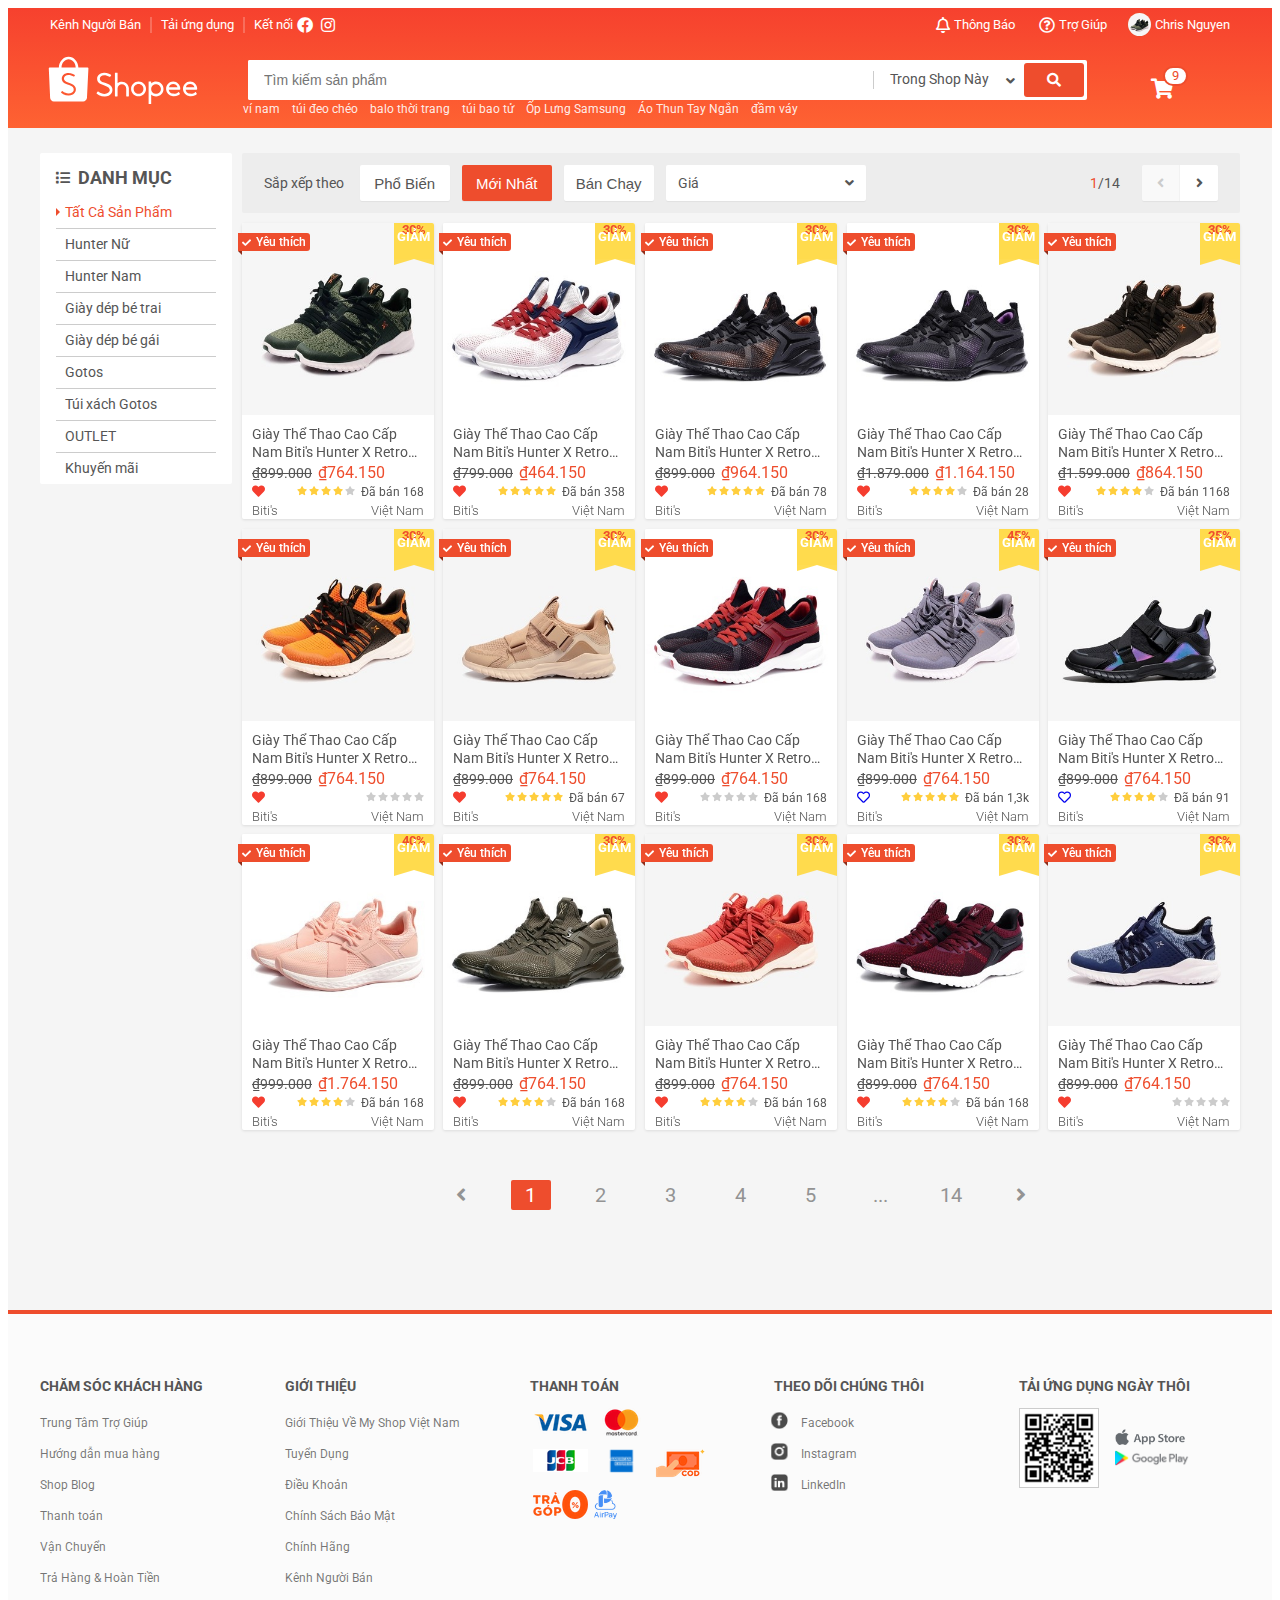
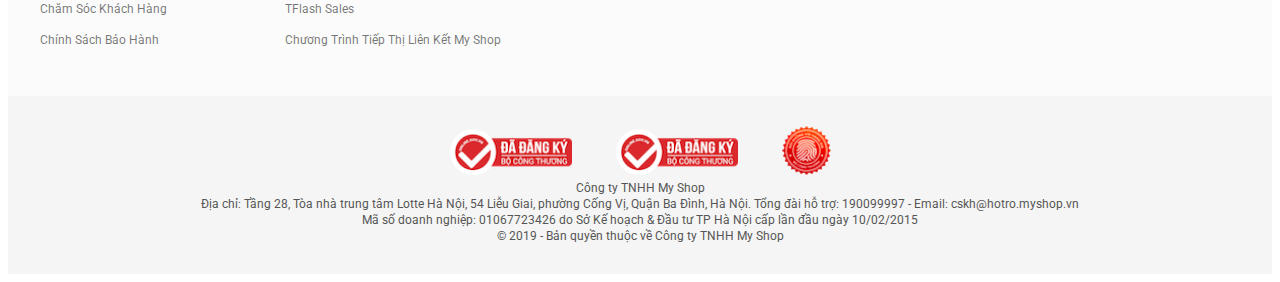
==== commit 5727467c: "upload source" ====
--- a/index.html
+++ b/index.html
@@ -186,13 +186,44 @@
                     </ul>
                 </nav>
 
+                <!-- Menu Mobile -->
+                <nav class="mobile-menu">
+                    <input type="checkbox" hidden id="mobile-menu-checkbox" class="mobile-menu__checkbox-input">
+                    <label for="mobile-menu-checkbox" class="mobile-menu__overlay"></label>
+                    <ul class="mobile-menu__list">
+                        <li class="mobile-menu__item">
+                            <a href="#" class="mobile-menu__link">
+                                Tất Cả Sản Phẩm
+                            </a>
+                        </li>
+                        <li class="mobile-menu__item">
+                            <a href="#" class="mobile-menu__link">
+                                <i class="fas fa-sign-in-alt mobile-menu__item-icon"></i>
+                                Đăng Nhập
+                            </a>
+                        </li>
+                        <li class="mobile-menu__item">
+                            <a href="#" class="mobile-menu__link">
+                                <i class="fas fa-sign-out-alt mobile-menu__item-icon"></i>
+                                Đăng Ký
+                            </a>
+                        </li>
+                    </ul>
+                </nav>
+
                 <!-- Header with search -->
                 <div class="header-with-search">
+                   <div class="header-icon__checkbox">
+                    <label for="mobile-menu-checkbox">
+                        <i class="fas fa-bars mobile-menu__icon"></i>
+                    </label>
+                    
                     <label for="mobile-search-checkbox" class="header__mobile-search">
                         <i class="fas fa-search header__mobile-search-icon"></i>
                     </label>
+                   </div>
                     <div class="header__logo hide-on-tablet">
-                        <a href="/index.html" class="header__logo-link">
+                        <a href="./index.html" class="header__logo-link">
                             <svg class="header__logo-img" viewBox="0 0 192 65">
                                 <g fill-rule="evenodd">
                                     <path fill="#fff"
@@ -285,7 +316,7 @@
                                             </div>
                                         </div>
                                     </li>
-                                    
+
                                     <li class="header__cart-item">
                                         <img src="https://cf.shopee.vn/file/f8cf99723b0c13de06d5f892377c94c2_tn" alt=""
                                             class="cart-item__img">
@@ -1443,14 +1474,6 @@
             </div>
         </footer>
 
-        <!-- Menu Mobile -->
-        <nav class="mobile-menu">
-            <ul class="mobile-menu__list">
-                <li class="mobile-menu__item">Tất Cả Sản Phẩm</li>
-                <li class="mobile-menu__item">Đăng Nhập</li>
-                <li class="mobile-menu__item">Đăng Ký</li>
-            </ul>
-        </nav>
         <!-- Modal Layout-->
         <div class="modal" style="display: none;">
             <div class="modal__overlay"></div>
--- a/assets/css/base.css
+++ b/assets/css/base.css
@@ -92,6 +92,17 @@
     }
 }
 
+@keyframes horizontalPull {
+    from {
+        transform: translateX(-100%);
+        opacity: 0;
+    }
+    to{
+        transform: translateX(0);
+        opacity: 1;
+    }
+}
+
 /* Modal */
 .modal {
     position: fixed;
--- a/assets/css/main.css
+++ b/assets/css/main.css
@@ -532,11 +532,14 @@
   align-items: center;
   margin: 0 3px;
 }
-
+.header-icon__checkbox {
+  display: flex;
+  margin-left: 5px;
+}
 .header__mobile-search-icon {
-  font-size: 2.6rem;
+  font-size: 1.8rem;
   color: var(--white-color);
-  padding: 0 6px;
+  padding: 0 15px;
   display: none;
 }
 .header__search-checkbox:checked ~ .header__search {
@@ -1583,4 +1586,58 @@
 
 .footer-bottom__certification i {
   margin: 0 21px;
+}
+
+/* Menu mobile */
+.mobile-menu {
+}
+.mobile-menu__icon {
+  font-size: 2.2rem;
+  color: var(--white-color);
+  display: none;
+}
+.mobile-menu__overlay {
+  position: fixed;
+  top: 54px;
+  left: 0;
+  right: 0;
+  bottom: 0;
+  background-color: rgba(0, 0, 0, 0.5);
+  display: none;
+  z-index: 20;
+  animation: fadeIn ease-in .2s;
+}
+.mobile-menu__list {
+  position: relative;
+  list-style: none;
+  padding-left: 0;
+  width: 35vh;
+  height: 100vh;
+  background-color: var(--white-color);
+  display: none;
+  z-index: 999;
+  margin: 0;
+  position: absolute;
+  top: 100%;
+  animation: horizontalPull linear .3s;
+}
+.mobile-menu__item {
+  border-bottom: 1px solid #ccc;
+}
+.mobile-menu__item-icon {
+  font-size: 1.6rem;
+  margin-right: 7px;
+}
+.mobile-menu__link {
+  text-decoration: none;
+  font-size: 1.4rem;
+  padding: 15px 10px;
+  display: block;
+  color: var(--text-color);
+}
+.mobile-menu__checkbox-input:checked ~ .mobile-menu__list {
+  display: block;
+}
+.mobile-menu__checkbox-input:checked ~ .mobile-menu__overlay {
+  display: block;
 }--- a/assets/css/responsive.css
+++ b/assets/css/responsive.css
@@ -32,7 +32,16 @@
     .app__container {
         margin-top: calc(var(--header-height) + var(--header-sort-bar-height));
     }
+    .header__cart-wrap:hover .header__cart-list {
+        display: none;
+      }
+    .header__cart-checkbox:checked ~ .header__cart-list {
+    display: block;
+    }
     .mobile-category {
+        display: block;
+    }
+    .mobile-menu__icon {
         display: block;
     }
 }
@@ -49,6 +58,15 @@
     }
     .app__content {
         padding-top: 10px;
+    }
+    .mobile-menu__icon {
+        margin-right: 50px;
+    }
+    .mobile-menu__overlay {
+        top: 68px
+    }
+    .mobile-menu__list {
+        transform: translateX(-63px);
     }
 }
 
@@ -124,13 +142,9 @@
     }
     .header__cart-list {
         height: 100vh;
+        z-index: 10;
     }
-    .header__cart-wrap:hover .header__cart-list {
-        display: none;
-      }
-    .header__cart-checkbox:checked ~ .header__cart-list {
-    display: block;
-    }
+    
     @keyframes mobileSearchSideIn {
         from {
             top: calc(var(--header-height) / 2);
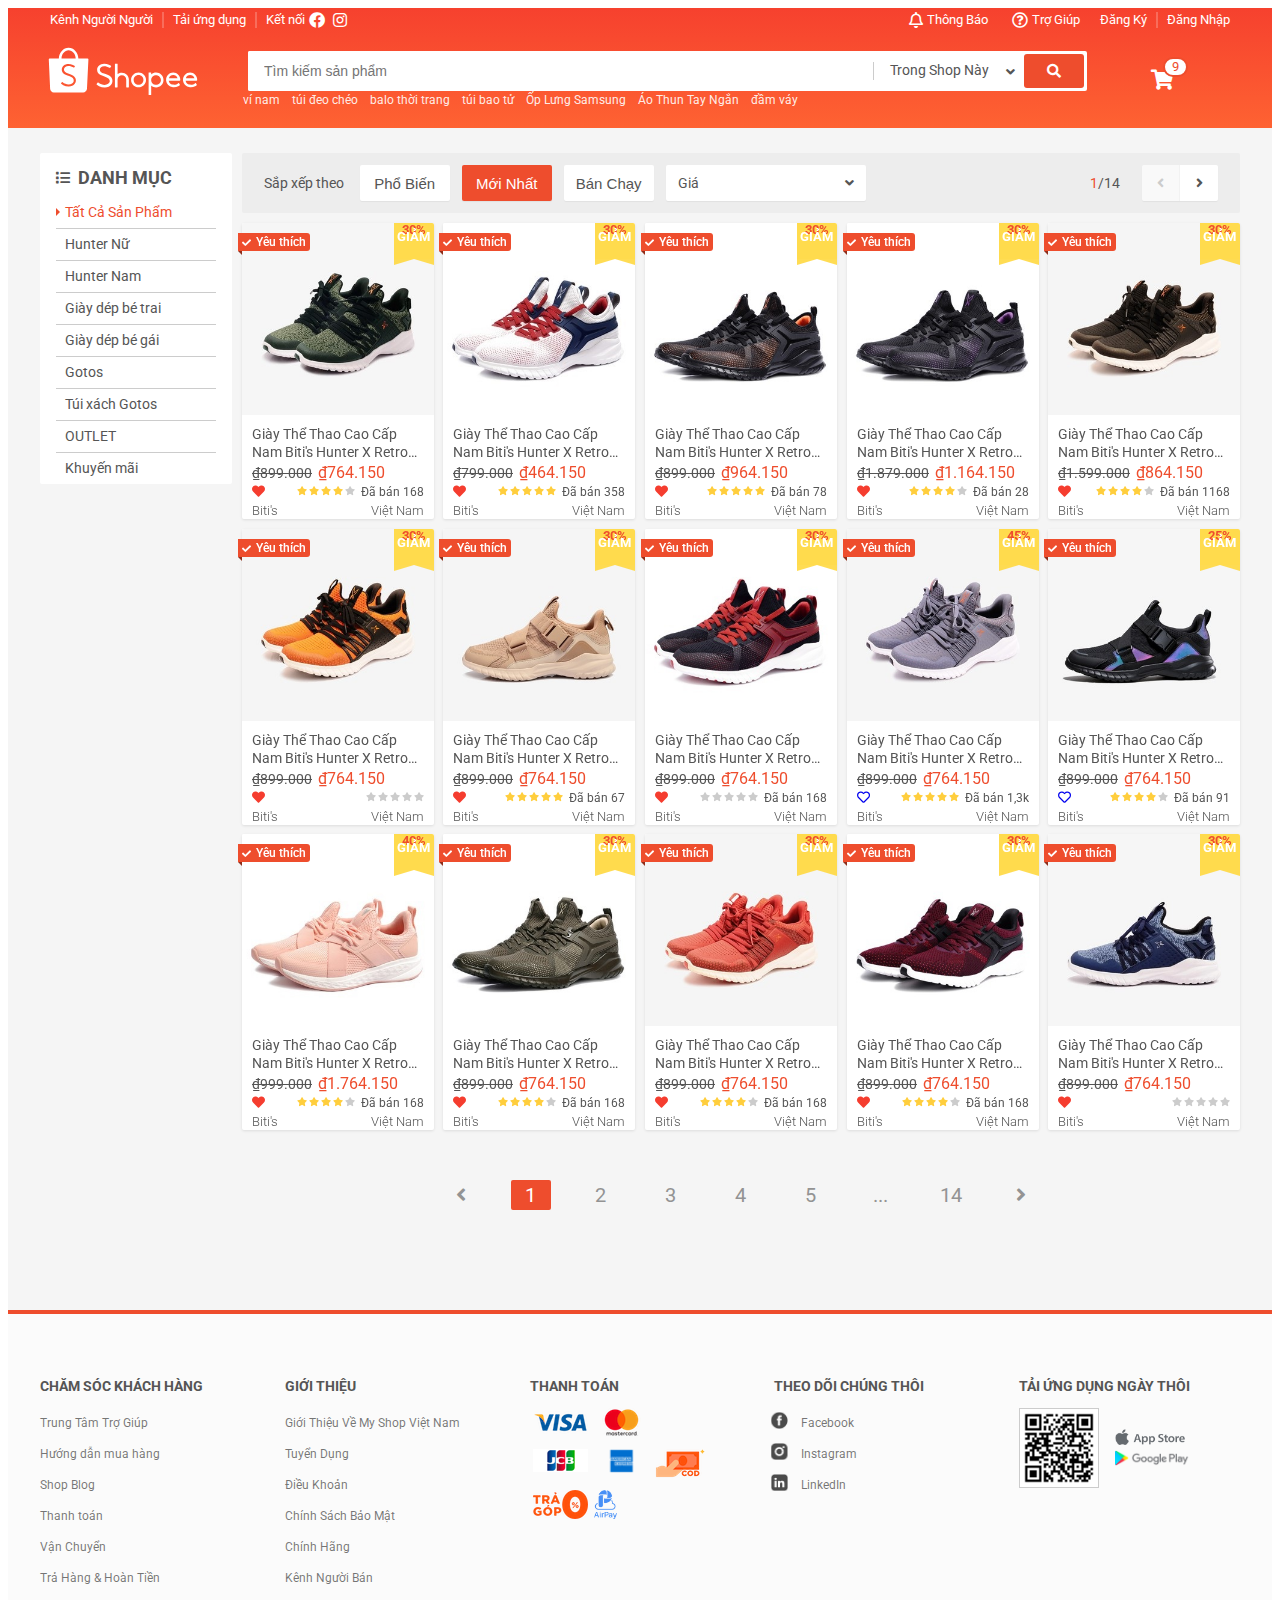
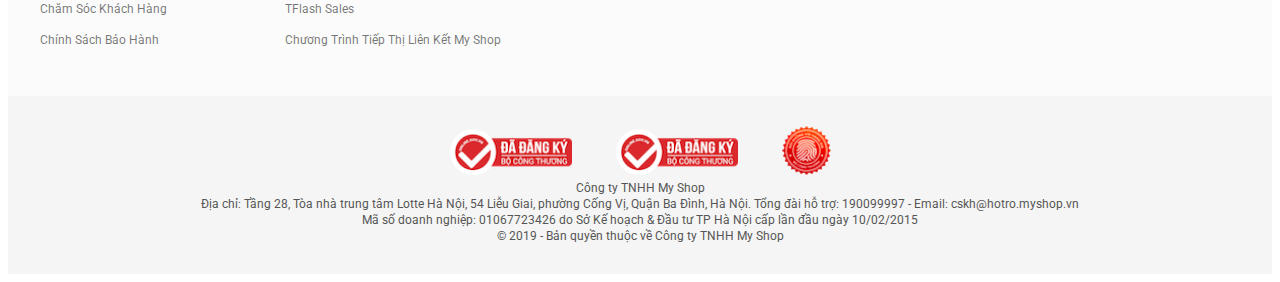
==== commit 279212f2: "update js html" ====
--- a/index.html
+++ b/index.html
@@ -22,7 +22,7 @@
                 <nav class="header__navbar hide-on-mobile-tablet">
                     <ul class="header__navbar-list">
                         <li class="header__navbar-item header__navbar-item--separate">
-                            <a href="#" class="header__navbar-item-link">Kênh Người Bán</a>
+                            <a href="#" class="header__navbar-item-link">Kênh Người Người</a>
                         </li>
                         <li class="header__navbar-item header__navbar-item--separate header__navbar-has-qr-code">
                             <a href="#" class="header__navbar-item-link">Tải ứng dụng</a>
@@ -156,15 +156,15 @@
                         </li>
 
                         <!-- Login and Register -->
-                        <!-- <li class="header__navbar-item header__navbar-item--separate">
-                            <a href="#" class="header__navbar-item-link ">Đăng Ký</a>
+                        <li class="header__navbar-item header__navbar-item--separate">
+                            <a href="#" class="header__navbar-item-link" id="btnRegister" onclick="showFormRegister()">Đăng Ký</a>
                         </li>
                         <li class="header__navbar-item">
-                            <a href="#" class="header__navbar-item-link">Đăng Nhập</a>
-                        </li> -->
+                            <a href="#" class="header__navbar-item-link" id="btnDangNhap" onclick="showFormLogin()">Đăng Nhập</a>
+                        </li>
 
                         <!-- Login User -->
-                        <li class="header__navbar-item header__navbar-user">
+                        <li class="header__navbar-item header__navbar-user" style="display: none;">
                             <a href="index.html" class="header__navbar-item-link">
                                 <img class="header__navbar-user-img" src="assets/img/Giay_Bitis_14.jpg" alt="">
                                 <span class="header__navbar-user-name">Chris Nguyen</span>
@@ -1433,7 +1433,7 @@
                                 </li>
                             </ul>
                         </div>
-                        <div class="col l-2-4 m-8 c-6">
+                        <div class="col l-2-4 m-8 c-12">
                             <h3 class="footer-heading">TẢI ỨNG DỤNG NGÀY THÔI</h3>
                             <div class="footer__download">
                                 <a href="#" class="footer-list__item-link">
@@ -1475,12 +1475,12 @@
         </footer>
 
         <!-- Modal Layout-->
-        <div class="modal" style="display: none;">
+        <div class="modal" id="modal">
             <div class="modal__overlay"></div>
             <div class="modal__body">
                 <div class="modal__inner">
                     <!-- Register Form -->
-                    <div class="auth-form" style="display: none;">
+                    <div class="auth-form" id="auth-form-register">
                         <div class="auth-form__container">
                             <div class="auth-form__header">
                                 <h3 class="auth-form__heading">Đăng Ký</h3>
@@ -1507,7 +1507,7 @@
                                 </div>
 
                                 <div class="auth-form__controls">
-                                    <button class="btn">TRỞ LẠI</button>
+                                    <button class="btn" id="btnTroVe" onclick="back()">TRỞ LẠI</button>
                                     <button class="btn btn-primary">ĐĂNG KÝ</button>
                                 </div>
                             </div>
@@ -1526,7 +1526,7 @@
                     </div>
 
                     <!-- Login Form -->
-                    <div class="auth-form">
+                    <div class="auth-form" id="auth-form-login">
                         <div class="auth-form__container">
                             <div class="auth-form__header">
                                 <h3 class="auth-form__heading">Đăng Nhập</h3>
@@ -1550,7 +1550,7 @@
                                 </div>
 
                                 <div class="auth-form__controls">
-                                    <button class="btn">TRỞ LẠI</button>
+                                    <button class="btn" id="btnTroVe-2" onclick="back()">TRỞ LẠI</button>
                                     <button class="btn btn-primary">ĐĂNG NHẬP</button>
                                 </div>
                             </div>
@@ -1575,6 +1575,8 @@
             </div>
         </div>
     </div>
+
+    <script src="./assets/js/main.js"></script>
 </body>
 
 </html>--- a/assets/css/base.css
+++ b/assets/css/base.css
@@ -104,6 +104,9 @@
 }
 
 /* Modal */
+#modal {
+    display: none;
+}
 .modal {
     position: fixed;
     top: 0;
@@ -112,6 +115,7 @@
     bottom: 0;
     display: flex;
     animation: fadeIn linear .2s;
+    z-index: 1000;
 }
 
 .modal__overlay {
@@ -127,7 +131,7 @@
     --growth-to: 1;
     width: auto;
     height: auto;
-    margin: auto;
+    margin: 10vh auto;
     z-index: 1;
     animation: growth linear .2s;
 }
--- a/assets/css/main.css
+++ b/assets/css/main.css
@@ -155,12 +155,12 @@
   width: 185px;  
   position: absolute;
   display: none;
-  top: 160%;
+  top: 100%;
   left: 0;
   padding: 5px;
   border-radius: 3px;
+  z-index: 1001;
   animation: fadeIn ease-in .3s;
-  z-index: 1001;
 }
 
 .header__qr-code::before {
@@ -326,6 +326,10 @@
   background-color: var(--white-color);
   border-radius: 5px;
 }
+
+#auth-form-register {display: none;}
+
+#auth-form-login {display: none;}
 
 .auth-form__container {
   padding: 0 32px;
--- a/assets/css/responsive.css
+++ b/assets/css/responsive.css
@@ -43,6 +43,10 @@
     }
     .mobile-menu__icon {
         display: block;
+    }
+    .footer__download-apps-link {
+        display: block;
+        padding: 7px 0;
     }
 }
 
